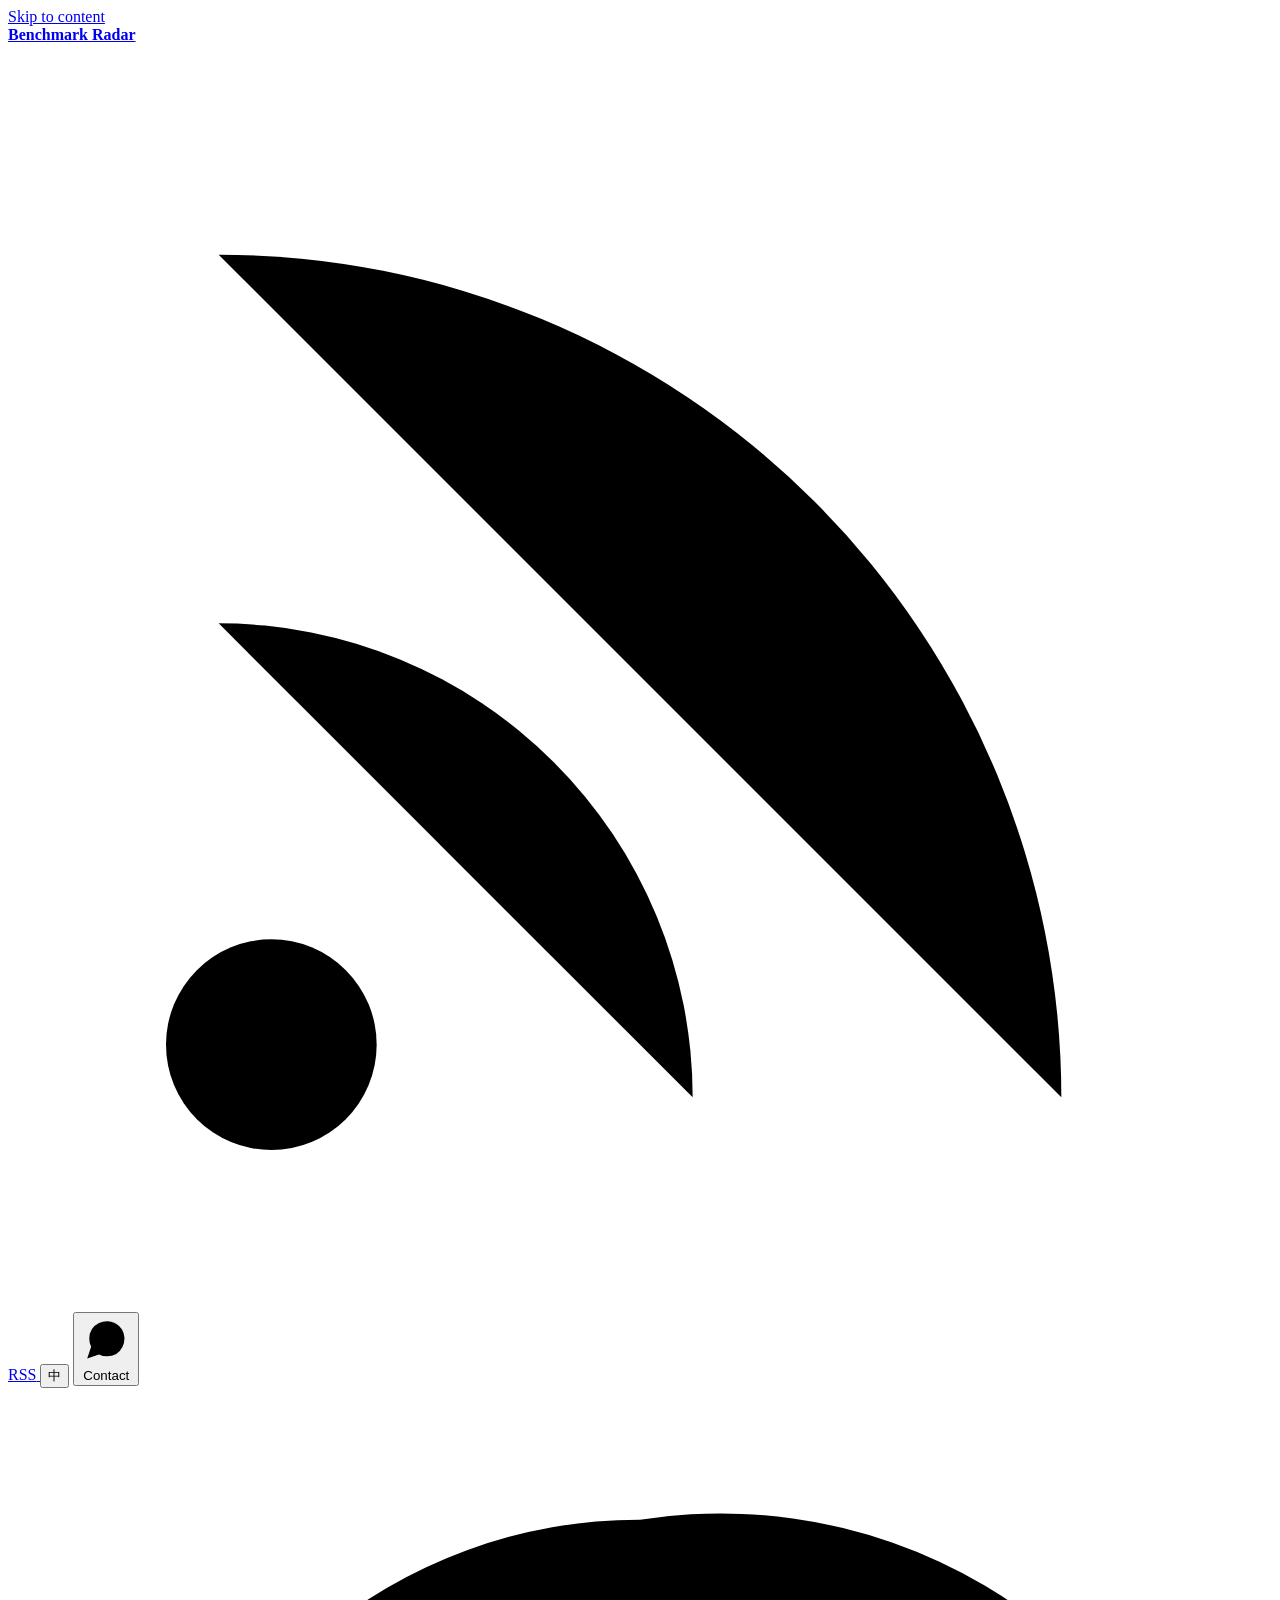
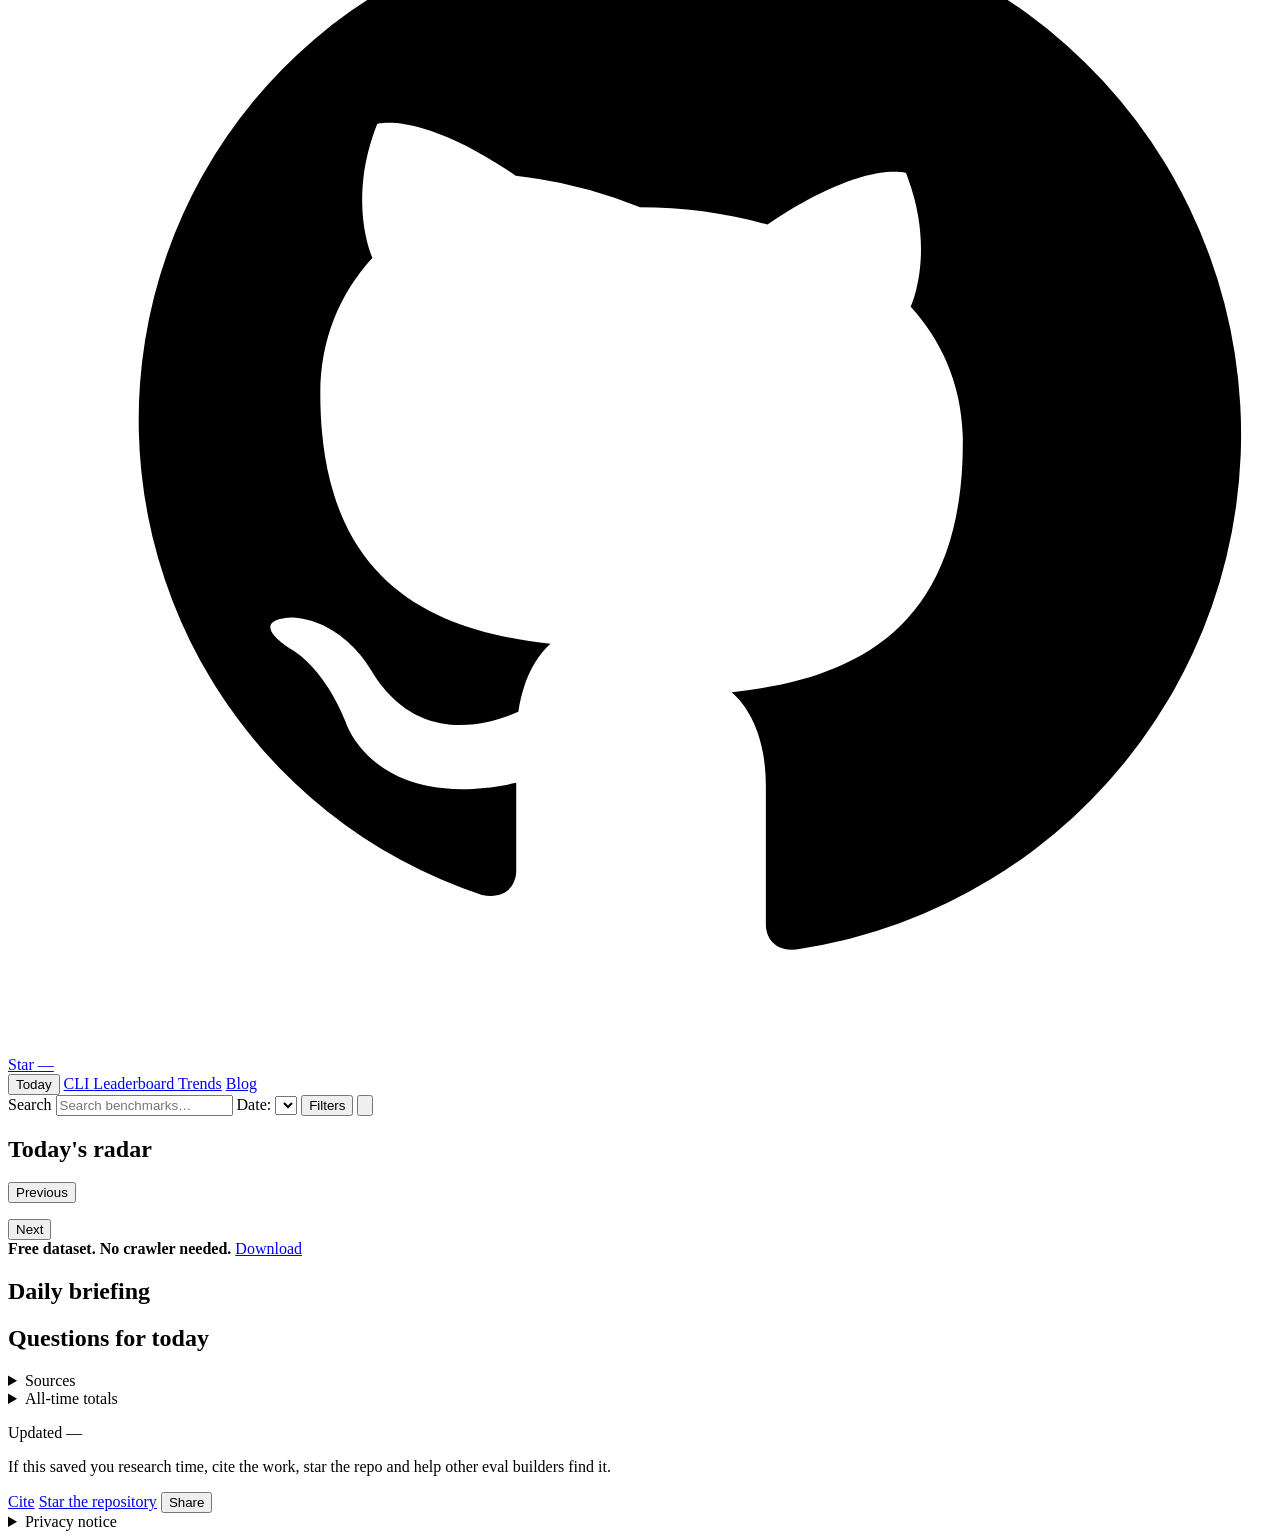
==== site/index.html @ bbf937d5 "Exclude unscored benchmarks from Frontier and score ranking" ====
<!doctype html>
<html lang="en">
  <head>
    <meta charset="utf-8">
    <meta name="viewport" content="width=device-width, initial-scale=1">
    <meta name="robots" content="index,follow,max-image-preview:large">

    <!-- Issue #236. Everything between these two markers is the part that
         changes from one page to the next: the title, the summary, the social
         card text, and the canonical URL. Each view and public utility is a
         real page at its own path, so src/benchmark_radar/app_pages.py swaps
         this whole block when it writes the six route copies from this file,
         and raises if a marker is missing rather than shipping a page that
         claims to be the homepage. app.js restates the same strings when a
         reader changes route without a page load, so a shared link and a
         crawled page describe the same thing. Nothing outside the markers is
         page-specific. -->
    <!-- br:head-seo -->
    <meta
      name="description"
      content="Track new AI benchmarks, compare model-card adoption and reported scores, explore trends, and download an open, evidence-linked dataset updated daily."
    >
    <!-- No data-i18n here. applyViewSeo in app.js owns the title, so a
         translation key on this element fought it: switching language
         replaced the leaderboard's title with the homepage's. -->
    <title>Benchmark Radar: AI Benchmark Tracker &amp; Dataset</title>
    <meta
      property="og:title"
      content="Benchmark Radar: AI Benchmark Tracker &amp; Dataset"
    >
    <meta
      property="og:description"
      content="Track new AI benchmarks, compare model-card adoption and reported scores, explore trends, and download an open, evidence-linked dataset updated daily."
    >
    <meta property="og:url" content="https://benchmark-radar.org/">
    <meta name="twitter:title" content="Benchmark Radar: AI Benchmark Tracker &amp; Dataset">
    <meta
      name="twitter:description"
      content="Track new AI benchmarks, model-card adoption, reported scores, and trends in one open dataset updated daily."
    >
    <link rel="canonical" href="https://benchmark-radar.org/">
    <!-- /br:head-seo -->

    <!-- Without these, every share of this dashboard renders as a grey
         placeholder with a URL under it. The card is generated from the same
         score-frontier data as the saturation view (scripts/generate_og_image.py),
         so a share shows reported scores over time rather than a leaderboard. -->
    <meta property="og:type" content="website">
    <meta property="og:site_name" content="Benchmark Radar">
    <meta property="og:locale" content="en_US">
    <!-- Absolute, because Open Graph consumers do not resolve relative URLs. -->
    <meta property="og:image" content="https://benchmark-radar.org/assets/og-card.png">
    <meta property="og:image:width" content="1200">
    <meta property="og:image:height" content="630">
    <meta
      property="og:image:alt"
      content="Benchmark Radar: see where reported AI benchmark scores start to plateau, with cited score frontiers across GPQA Diamond, HLE, Terminal-Bench, and SWE-bench Verified."
    >
    <meta name="twitter:card" content="summary_large_image">
    <!-- Mirrors og:image for consumers that read the Twitter namespace only
         and do not fall back to the Open Graph tags. -->
    <meta name="twitter:image" content="https://benchmark-radar.org/assets/og-card.png">

    <!-- Structured data for the three things this project actually is: a
         named publisher, a searchable site, and a dataset. Each block is one
         object with one @type rather than an @graph array, because that is the
         shape the structured-data validators and tests/test_site_seo.py both
         read. The @id values are what let the three cross-reference each
         other instead of describing three unrelated entities.

         The SearchAction target is the real search endpoint (the leaderboard's
         lq filter), not a pretend one, so a search result lands on a page that
         answers it. -->
    <script type="application/ld+json">
      {
        "@context": "https://schema.org",
        "@type": "Organization",
        "@id": "https://benchmark-radar.org/#organization",
        "name": "Benchmark Radar",
        "url": "https://benchmark-radar.org/",
        "description": "Benchmark Radar tracks new AI benchmarks and evaluations daily and publishes the collection as an open, evidence-linked dataset.",
        "logo": {
          "@type": "ImageObject",
          "url": "https://benchmark-radar.org/icon.svg",
          "caption": "Benchmark Radar"
        },
        "image": "https://benchmark-radar.org/assets/og-card.png",
        "founder": {
          "@type": "Person",
          "name": "Koutian Wu",
          "url": "https://github.com/ktwu01"
        },
        "sameAs": [
          "https://github.com/ktwu01/benchmark-radar",
          "https://x.com/ktwu01",
          "https://www.linkedin.com/in/ktwu01",
          "https://scholar.google.com/citations?user=s9w1k-cAAAAJ&hl=en"
        ]
      }
    </script>
    <script type="application/ld+json">
      {
        "@context": "https://schema.org",
        "@type": "WebSite",
        "@id": "https://benchmark-radar.org/#website",
        "name": "Benchmark Radar",
        "alternateName": "Benchmark Radar: AI Benchmark Tracker &amp; Dataset",
        "url": "https://benchmark-radar.org/",
        "description": "An evidence-linked tracker and open dataset for new AI benchmarks, model-card adoption, reported scores, and evaluation trends.",
        "inLanguage": ["en", "zh-Hans"],
        "publisher": { "@id": "https://benchmark-radar.org/#organization" },
        "sameAs": "https://github.com/ktwu01/benchmark-radar",
        "potentialAction": {
          "@type": "SearchAction",
          "target": {
            "@type": "EntryPoint",
            "urlTemplate": "https://benchmark-radar.org/leaderboard/?lq={search_term_string}"
          },
          "query-input": "required name=search_term_string"
        }
      }
    </script>
    <script type="application/ld+json">
      {
        "@context": "https://schema.org",
        "@type": "Dataset",
        "name": "Benchmark Radar: AI Benchmark Dataset",
        "description": "A daily-updated machine-readable corpus of AI benchmark, evaluation, and dataset signals collected from arXiv, GitHub, Hugging Face, OpenAlex, OpenReview, Semantic Scholar, Hacker News, and first-party lab feeds.",
        "url": "https://benchmark-radar.org/data/radar.json",
        "keywords": [
          "AI benchmarks",
          "LLM evaluation",
          "model evaluation",
          "benchmark dataset",
          "model cards"
        ],
        "license": "https://opensource.org/licenses/MIT",
        "isAccessibleForFree": true,
        "creator": {
          "@type": "Person",
          "name": "Koutian Wu",
          "url": "https://github.com/ktwu01"
        },
        "publisher": { "@id": "https://benchmark-radar.org/#organization" },
        "isPartOf": { "@id": "https://benchmark-radar.org/#website" },
        "includedInDataCatalog": {
          "@type": "DataCatalog",
          "name": "Benchmark Radar",
          "url": "https://benchmark-radar.org/benchmarks/"
        },
        "measurementTechnique": "Daily automated collection from public APIs and feeds, with every record linked to the document it was read from.",
        "temporalCoverage": "2026-07-23/..",
        "sameAs": "https://github.com/ktwu01/benchmark-radar",
        "distribution": [
          {
            "@type": "DataDownload",
            "name": "Complete daily corpus",
            "encodingFormat": "application/json",
            "contentUrl": "https://benchmark-radar.org/data/radar.json"
          },
          {
            "@type": "DataDownload",
            "name": "Benchmark index",
            "encodingFormat": "application/json",
            "contentUrl": "https://benchmark-radar.org/data/benchmark-index.json"
          },
          {
            "@type": "DataDownload",
            "name": "Model Card Adoption Rank",
            "encodingFormat": "application/json",
            "contentUrl": "https://benchmark-radar.org/data/leaderboard.json"
          },
          {
            "@type": "DataDownload",
            "name": "Model Card Adoption Rank (CSV)",
            "encodingFormat": "text/csv",
            "contentUrl": "https://benchmark-radar.org/data/leaderboard.csv"
          }
        ]
      }
    </script>

    <!-- Each generated page adds its own WebPage and BreadcrumbList here, so a
         search result can show where the page sits in the site. The homepage
         leaves it empty: the Organization, WebSite and Dataset blocks above
         already describe it. -->
    <!-- br:page-jsonld -->

    <!-- Machine-readable citation hints: Highwire tags are the convention
         academic indexers and reference managers look for; cite-as points at
         the canonical thing to cite (the repo, which carries CITATION.cff
         and the BibTeX entry in both READMEs). -->
    <meta name="citation_title" content="Benchmark Radar">
    <meta name="citation_author" content="Wu, Koutian">
    <meta name="citation_author" content="Zhou, Junjie">
    <meta name="citation_publication_date" content="2026">
    <meta name="citation_dataset_url" content="https://benchmark-radar.org/data/radar.json">
    <link rel="cite-as" href="https://github.com/ktwu01/benchmark-radar">

    <!-- Root-absolute, not relative. This document is also served at six
         nested route paths, where "assets/app.js" would otherwise resolve
         beneath that route and 404. -->
    <link rel="icon" href="/icon.svg" type="image/svg+xml">
    <link rel="alternate" type="application/rss+xml" title="Benchmark Radar RSS" href="/feed.xml">
    <link rel="stylesheet" href="/assets/styles.css">
    <script src="/assets/clarity.js" defer></script>
    <script src="/assets/app.js" type="module"></script>
  </head>
  <body>
    <a class="skip-link" href="#main-content" data-i18n="Skip to content">Skip to content</a>

    <header class="masthead">
      <a class="brand" href="/" aria-label="Benchmark Radar home">
        <span class="brand-mark" aria-hidden="true">
          <span></span>
        </span>
        <strong>Benchmark Radar</strong>
      </a>
      <div class="masthead-end" aria-label="Site utilities" data-i18n-aria="Site utilities">
        <a
          class="repo-badge feed-badge"
          href="https://benchmark-radar.org/feed.xml"
          title="Subscribe to Benchmark Radar via RSS"
          aria-label="Subscribe to Benchmark Radar via RSS"
          data-i18n-title="Subscribe to Benchmark Radar via RSS"
        >
          <svg viewBox="0 0 24 24" aria-hidden="true">
            <circle cx="5" cy="19" r="2"></circle>
            <path d="M4 11a9 9 0 0 1 9 9"></path>
            <path d="M4 4a16 16 0 0 1 16 16"></path>
          </svg>
          <span class="repo-badge-label">RSS</span>
        </a>
        <!--
          The language toggle switches the interface between English and Chinese
          in place. It replaces the earlier badge that only linked to the
          translated README: a reader who wants Chinese wants the dashboard, not
          a tour of the repository tree.
        -->
        <button
          type="button"
          class="repo-badge"
          id="lang-toggle"
          aria-pressed="false"
          title="Switch to Chinese (中文)"
          data-i18n-title="Switch to Chinese (中文)"
        >
          <span class="repo-badge-glyph" id="lang-toggle-label">中</span>
        </button>
        <!--
          The contact button (issue #213) opens one sheet that keeps email,
          WeChat, and Discord in a single place, reachable without navigating
          away from the current view. Dataset access (issue #311) travels with
          it: the header carries no export button any more, and the contact
          sheet plus the footer note say how to get the data.
        -->
        <button
          type="button"
          class="repo-badge"
          id="badge-contact"
          aria-haspopup="dialog"
          title="Get in touch · Email, WeChat, Discord"
          data-i18n-title="Get in touch · Email, WeChat, Discord"
        >
          <svg class="outline-icon" viewBox="0 0 24 24" aria-hidden="true">
            <path
              d="M21 11.5a8.38 8.38 0 0 1-.9 3.8 8.5 8.5 0 0 1-7.6 4.7 8.38 8.38 0 0 1-3.8-.9L3 21l1.9-5.7a8.38 8.38 0 0 1-.9-3.8 8.5 8.5 0 0 1 4.7-7.6 8.38 8.38 0 0 1 3.8-.9h.5a8.48 8.48 0 0 1 8 8v.5z"
            ></path>
          </svg>
          <span class="repo-badge-label" data-i18n="Contact">Contact</span>
        </button>
        <!-- GitHub has one job here: open the repository and show its star count. -->
        <a
          class="repo-badge"
          id="badge-stars"
          href="https://github.com/ktwu01/benchmark-radar"
          target="_blank"
          rel="noopener noreferrer"
          title="Open the repository and star it"
          data-i18n-title="Open the repository and star it"
        >
          <svg class="brand-icon github-icon" viewBox="0 0 24 24" aria-hidden="true">
            <path
              d="M12 2.5a9.5 9.5 0 0 0-3 18.52c.48.09.65-.21.65-.46v-1.67c-2.67.58-3.23-1.13-3.23-1.13-.44-1.12-1.07-1.42-1.07-1.42-.87-.6.07-.59.07-.59.96.07 1.47.99 1.47.99.86 1.47 2.25 1.05 2.8.8.09-.62.34-1.05.61-1.29-2.13-.24-4.37-1.07-4.37-4.75 0-1.05.38-1.91.99-2.58-.1-.24-.43-1.22.09-2.54 0 0 .81-.26 2.63.98A9.16 9.16 0 0 1 12 7.96c.82 0 1.65.11 2.42.33 1.82-1.24 2.63-.98 2.63-.98.52 1.32.19 2.3.09 2.54.61.67.99 1.53.99 2.58 0 3.69-2.25 4.5-4.39 4.74.35.3.65.88.65 1.78v2.63c0 .25.17.55.66.46A9.5 9.5 0 0 0 12 2.5Z"
            ></path>
          </svg>
          <span class="repo-badge-label" data-i18n="Star">Star</span>
          <span class="repo-badge-count" data-count>—</span>
        </a>
      </div>
    </header>

    <p class="stale-banner" id="stale-banner" hidden></p>

    <nav class="view-nav" aria-label="Dashboard views" data-i18n-aria="Dashboard views">
      <button type="button" class="nav-active" data-view="today" aria-controls="today-view" aria-current="page" data-i18n="Today">Today</button>
      <a
        href="/cli/"
        id="cli-nav"
        aria-haspopup="dialog"
        aria-controls="cli-dialog"
        aria-expanded="false"
        data-i18n="CLI"
      >
        CLI
      </a>
      <!-- Real links, not tab buttons. Each one is this same dashboard served
         at its own path with that view already open and its rows already in the
         HTML, so a crawler and a reader with a slow connection both get content
         from the first response. app.js intercepts the click and keeps the
         navigation client-side for anyone whose script has loaded. -->
      <a href="/leaderboard/" data-view="leaderboard" aria-controls="leaderboard-view" data-i18n="Leaderboard">
        Leaderboard
      </a>
      <a href="/trends/" data-view="trends" aria-controls="trends-view" data-i18n="Trends">Trends</a>
      <!-- The blog is a set of documents, not a dashboard view, so this link
           carries no data-view: app.js only intercepts clicks on elements that
           have one, and a brief has to arrive as a full page load. -->
      <a href="/blog/" data-i18n="Blog">Blog</a>
    </nav>

    <main id="main-content" tabindex="-1">
      <section class="view" id="today-view" aria-label="Today">
        <!-- The toolbar stays one compact row so the results below stay
             above the fold: search, the scan date, a trigger that opens the
             secondary filters, and a refresh control. The badge on the
             trigger counts how many secondary filters are active. -->
        <form class="filter-panel today-filters" id="filters">
          <label class="search-field">
            <span class="visually-hidden" data-i18n="Search">Search</span>
            <input
              id="search-filter"
              name="q"
              type="search"
              placeholder="Search benchmarks…"
              data-i18n-placeholder="Search benchmarks…"
            >
          </label>
          <label class="date-field">
            <span data-i18n="Date:">Date:</span>
            <select id="today-date" name="date"></select>
          </label>
          <button
            type="button"
            class="filters-toggle"
            id="filters-toggle"
            aria-expanded="false"
            aria-controls="filters-drawer"
          >
            <span data-i18n="Filters">Filters</span>
            <span id="filters-count"></span>
          </button>
          <button
            type="button"
            class="refresh-button"
            id="refresh-button"
            title="Refresh data"
            aria-label="Refresh data"
            data-i18n-title="Refresh data"
          >
            <svg viewBox="0 0 24 24" aria-hidden="true">
              <path d="M21 12a9 9 0 1 1-2.64-6.36"></path>
              <path d="M21 3v6h-6"></path>
            </svg>
          </button>
          <!-- Kind, category, source, organization, and event filter the
               same list but are needed less often, so they live in a
               popover instead of taking a row of the first viewport. -->
          <div
            class="filters-drawer"
            id="filters-drawer"
            hidden
            aria-label="More filters"
            data-i18n-aria="More filters"
          >
            <label>
              <span data-i18n="Kind">Kind</span>
              <select id="kind-filter" name="kind"></select>
            </label>
            <label>
              <span data-i18n="Category">Category</span>
              <select id="category-filter" name="category"></select>
            </label>
            <label>
              <span data-i18n="Source">Source</span>
              <select id="source-filter" name="source"></select>
            </label>
            <label>
              <span data-i18n="Organization">Organization</span>
              <select id="organization-filter" name="organization"></select>
            </label>
            <label>
              <span data-i18n="Event">Event</span>
              <select id="event-filter" name="event"></select>
            </label>
            <button class="clear-button" id="clear-filters" type="button" data-i18n="Clear filters">Clear filters</button>
          </div>
        </form>

        <div class="content-grid">
          <div>
            <div class="section-title">
              <h1 id="today-heading" class="today-heading" data-i18n="Today's radar">Today's radar</h1>
              <div class="results-meta" aria-live="polite">
                <span id="today-breakdown"></span>
                <span id="today-sort"></span>
              </div>
            </div>
            <p id="today-range" class="section-note" hidden></p>
            <p id="today-load-error" class="empty-state" role="status" hidden></p>
            <!-- Search is archive-wide by default even though browsing opens
                 on the newest scan. This first result row makes that scope
                 explicit and gives large result sets a practical export path. -->
            <aside class="search-scope-banner" id="search-scope-banner" aria-live="polite" hidden></aside>
            <section class="today-benchmarks" id="today-benchmarks" hidden aria-labelledby="today-benchmarks-heading">
              <h3 class="today-benchmarks-heading" id="today-benchmarks-heading" data-i18n="Benchmarks with this name">Benchmarks with this name</h3>
              <p class="today-benchmarks-note" id="today-benchmarks-note"></p>
              <div id="today-benchmarks-results"></div>
            </section>
            <div class="signal-list" id="today-list"></div>
            <nav class="today-pagination" aria-label="Result pages">
              <button type="button" id="today-page-prev" data-i18n="Previous">Previous</button>
              <p id="today-page-status" role="status"></p>
              <button type="button" id="today-page-next" data-i18n="Next">Next</button>
            </nav>
            <div class="footer-dataset">
              <strong data-i18n="Free dataset. No crawler needed.">Free dataset. No crawler needed.</strong>
              <span class="footer-dataset-actions">
                <a href="/data/radar.json" data-i18n="Download">Download</a>
              </span>
            </div>
          </div>
          <div>
            <!-- The day's narrative and Q&A describe the whole scan date
                 rather than the filtered subset, so they sit in the sidebar
                 above the health and corpus cards (issue #248). The briefing
                 says what changed, the Q&A answers what a reader would ask
                 about it. -->
            <section class="daily-briefing" id="daily-briefing" aria-labelledby="daily-briefing-heading">
              <h2 class="daily-briefing-title" id="daily-briefing-heading" data-i18n="Daily briefing">Daily briefing</h2>
              <div id="daily-briefing-body"></div>
            </section>
            <section
              class="daily-questions"
              id="daily-questions"
              aria-labelledby="daily-questions-heading"
            >
              <h2 class="daily-questions-title" id="daily-questions-heading" data-i18n="Questions for today">Questions for today</h2>
              <div id="daily-questions-body"></div>
            </section>
            <aside class="health-panel" id="source-health-panel" aria-labelledby="health-heading">
              <details id="health-panel-details">
                <summary>
                  <span class="health-panel-title" id="health-heading" data-i18n="Source">Sources</span>
                  <span class="health-panel-status" id="health-status"></span>
                </summary>
                <ul id="health-list"></ul>
              </details>
            </aside>
            <aside class="health-panel corpus-totals-panel" aria-labelledby="corpus-totals-heading">
              <details id="corpus-totals-details">
                <summary>
                  <span class="health-panel-title" id="corpus-totals-heading" data-i18n="All-time totals">All-time totals</span>
                  <span class="health-panel-status" id="corpus-totals-status"></span>
                </summary>
                <ul id="corpus-totals-list"></ul>
              </details>
            </aside>
          </div>
        </div>
      </section>

      <section class="view" id="leaderboard-view" aria-labelledby="leaderboard-heading" hidden>
        <div class="score-browse-header">
          <h1 id="leaderboard-heading" data-i18n="Reported benchmark scores">Reported benchmark scores</h1>
          <label class="score-filter" for="leaderboard-score-filter">
            <span data-i18n="Show benchmarks with highest reported score below:">Show benchmarks with highest reported score below:</span>
            <input id="leaderboard-score-filter" name="lscore" type="range" min="10" max="100" step="10" value="70" list="score-filter-steps" aria-controls="benchmark-skyline-chart score-ranking-list">
            <output id="leaderboard-score-value" for="leaderboard-score-filter">70</output>
          </label>
          <datalist id="score-filter-steps">
            <option value="10"></option><option value="20"></option><option value="30"></option>
            <option value="40"></option><option value="50"></option><option value="60"></option>
            <option value="70"></option><option value="80"></option><option value="90"></option>
            <option value="100" label="All"></option>
          </datalist>
        </div>

        <section class="benchmark-skyline" id="benchmark-skyline" aria-labelledby="benchmark-skyline-heading">
          <div class="skyline-heading">
            <div>
              <h2 id="benchmark-skyline-heading" data-i18n="Benchmark Frontier">Benchmark Frontier</h2>
              <p class="skyline-subtitle" data-i18n="Where difficult benchmarks earn adoption">Where difficult benchmarks earn adoption</p>
            </div>
            <p class="skyline-count" id="benchmark-skyline-count" role="status"></p>
          </div>
          <p class="skyline-note" id="benchmark-skyline-note"></p>
          <div class="frontier-chart skyline-chart" id="benchmark-skyline-chart" tabindex="0" role="region" aria-label="Benchmark Frontier chart" data-i18n-aria="Benchmark Frontier chart"></div>
          <details class="skyline-method">
            <summary data-i18n="How to read the frontier">How to read the frontier</summary>
            <p data-i18n="skyline.reading">The figure and ranking show benchmarks with numeric reported scores, including zero. Each benchmark that passes the date, score and search filters has its own visible mark. Stems show unique model-card adoption. Hollow points flag unknown adoption or an unverified scale. Overlapping caps are spaced apart; hover or focus traces their exact coordinates and shows the name and evidence. Arrow keys move through benchmarks.</p>
            <p data-i18n="skyline.pareto">The Pareto side view projects the same scores and unique model-card counts onto the left wall, leaving out time. The gold staircase traces the frontier; scores and counts are never multiplied. Within the dated 2024+ cohort, a benchmark is Pareto when no other eligible benchmark has an equal or lower score and equal or greater adoption, with at least one strict advantage. Dates select the cohort; only score and adoption determine dominance. The score slice cannot promote a dominated benchmark onto the frontier.</p>
            <p data-i18n="skyline.scope">Adoption counts distinct documents. Only declared percentage metrics with recorded adoption enter the Pareto calculation and side-wall projection; lower-is-better percentages become 100 minus the original value. Other reported scores retain the browser's display units and are not comparable. Their original values are in the tooltip. Height uses log1p(count); labels and Pareto use raw counts. Unknown adoption is not zero. A shared scale does not make test protocols equivalent or prove a benchmark is solved.</p>
            <p data-i18n="skyline.regions">The timeline starts on January 1, 2024, inclusive. Dates use the benchmark's release first, then its earliest numeric LLM score report. When a source dates score entries by model release, the earliest entry supplies a clearly labelled model-release proxy; this is not a verified score-publication date. Crawl timestamps and adoption-only mentions never supply dates. Known dates before 2024 are excluded. Records with no date remain individually visible in a labelled area. Hard frontier, Emerging and Saturated are reading guides.</p>
          </details>
        </section>

        <section class="score-ranking leaderboard-top" aria-label="Ranked by data points" data-i18n-aria="Ranked by data points">
          <div class="leaderboard-top-columns" aria-hidden="true">
            <span class="leaderboard-top-columns-rank" data-i18n="Rank">Rank</span>
            <span class="leaderboard-top-columns-name" data-i18n="Benchmark">Benchmark</span>
            <span class="leaderboard-top-columns-count" data-i18n="Data points">Data points</span>
          </div>
          <ol class="leaderboard-top-list" id="score-ranking-list"></ol>
          <p id="score-ranking-empty" class="empty-state" data-i18n="No scored benchmarks match these filters." hidden>No scored benchmarks match these filters.</p>
          <button id="score-ranking-more" class="leaderboard-top-more" type="button" data-i18n="Show more" hidden>Show more</button>
        </section>

        <div class="benchmark-workbench">
          <!-- A tool region, not a content section. The examples used to be a
               titled block with two subheadings and eight cards, which outranked
               the search box it was meant to support; they are now one line of
               chips for a reader who has nothing in mind to type. -->
          <aside class="benchmark-navigator" aria-labelledby="benchmark-search-heading">
            <div class="benchmark-search">
              <h2 class="benchmark-search-label" id="benchmark-search-heading">
                <label for="benchmark-search-input"
                       data-i18n="Browse all benchmarks">Browse all benchmarks</label>
              </h2>
              <input id="benchmark-search-input" type="search" autocomplete="off"
                     class="benchmark-search-input"
                     data-i18n-placeholder="Search benchmarks, tasks, domains…"
                     placeholder="Search benchmarks, tasks, domains…" />
              <p id="benchmark-search-status" class="benchmark-search-status"></p>
              <div id="benchmark-search-results"></div>
              <button id="benchmark-search-more" class="clear-button" type="button" data-i18n="Show more" hidden>Show more</button>
              <div class="benchmark-example-heading" hidden>
                <p class="benchmark-example-lead" data-i18n="Jump to a benchmark">Jump to a benchmark</p>
                <span id="benchmark-example-info"></span>
              </div>
              <div id="benchmark-shortlist" class="benchmark-shortlist" hidden></div>
            </div>
          </aside>

          <section class="frontier-panel" id="adoption-frontier" aria-labelledby="frontier-heading">
            <div class="frontier-heading-row">
              <div>
                <p class="eyebrow" id="frontier-eyebrow" data-i18n="Scores over time">Scores over time</p>
                <!-- The title owns its own (i): the provenance note used to sit on a
                     second heading inside the scores block, which repeated the source
                     name already shown in the badge and pushed the chart down the
                     page (issue #298). -->
                <div class="frontier-title-row">
                  <h2 id="frontier-heading" data-i18n="Benchmark reported scores over time">Benchmark reported scores over time</h2>
                  <span id="frontier-heading-info"></span>
                  <details class="frontier-explainer-sub" id="frontier-explainer-sub">
                    <summary data-i18n="How to read this chart">How to read this chart</summary>
                    <p class="section-note" data-i18n="frontier.explainer.sub">
                      Every value that could be read verbatim from a cited document, placed at the date
                      that document was published rather than at any evaluation date. The line directly
                      links actual observations that set a new reported record among the values shown; it
                      neither holds a score between reports nor extends past the final record. Test versions
                      and run conditions can differ, so this is a reported-record path, not a like-for-like
                      trend. When no newer number could be read, the gap is marked rather than drawn through.
                      Whether a benchmark has saturated stays a reading you make, not a score this panel prints.
                    </p>
                  </details>
                </div>
                <p class="frontier-subline" id="frontier-subline" hidden></p>
              </div>
              <div class="frontier-controls">
                <span class="frontier-stage" id="frontier-stage"></span>
                <label class="frontier-picker">
                  All tracked benchmarks
                  <select id="frontier-benchmark" name="lfrontier"></select>
                </label>
              </div>
            </div>
            <p id="frontier-filter-note" class="section-note" role="status" hidden></p>
            <p id="frontier-highest-score" class="section-note" hidden></p>
            <div class="frontier-external" id="frontier-external" hidden></div>
            <div class="frontier-chart" id="frontier-chart"></div>
            <!-- Legend below the figure it explains: above it, it pushed the
                 chart down to explain marks the reader had not seen yet. -->
            <div class="frontier-legend" id="frontier-legend" aria-label="Chart legend"></div>
            <div class="frontier-org-key" id="frontier-org-key" aria-label="Reporting organization color key"></div>
            <div class="score-readout" id="frontier-score-readout"></div>
            <div class="frontier-evidence" id="frontier-evidence">
              <aside class="frontier-context" aria-labelledby="frontier-task-heading">
                <div id="frontier-task-preview"></div>
                <details class="pareto-readiness">
                  <summary data-i18n="pareto.readiness.summary">What would it take to chart best score against lowest cost?</summary>
                  <p data-i18n="pareto.readiness.note1">
                    Two scores can only be compared when each one records which version of
                    the test it used, which slice of it, whether a high number is good or bad,
                    which model, what software ran it, how much thinking time it was given,
                    what it cost, how long it took, when it was published, and where the number
                    came from. The test and the way it was run have to match; the model, cost,
                    time and date are free to differ, because those are what the chart compares.
                    This site records that a model card mentioned a benchmark. It does not yet
                    record those measurements.
                  </p>
                  <p data-i18n="pareto.readiness.note2">
                    Once they exist, this chart could plot cost or speed against score, and draw
                    a line through only the results that nothing else beats on both at once. A
                    date slider would then show how that line moved over time.
                  </p>
                </details>
              </aside>
            </div>
          </section>
        </div>

        <section class="leaderboard-top" aria-labelledby="leaderboard-adoption-heading">
          <div class="leaderboard-top-heading">
            <h2 id="leaderboard-adoption-heading" data-i18n="Most reported benchmarks in model cards">Most reported benchmarks in model cards</h2>
            <span id="leaderboard-top-info"></span>
            <!-- Written but not shown: the visible copy is in the (i). A screen
                 reader announces it with the heading. -->
            <p class="leaderboard-deck visually-hidden" id="leaderboard-measures"></p>
          </div>
          <div class="leaderboard-top-columns" aria-hidden="true">
            <span class="leaderboard-top-columns-rank" data-i18n="Rank">Rank</span>
            <span class="leaderboard-top-columns-name" data-i18n="Benchmark">Benchmark</span>
            <span class="leaderboard-top-columns-count" data-i18n="leaderboard.column.model_cards">Model cards</span>
          </div>
          <ol class="leaderboard-top-list" id="leaderboard-top-list"></ol>
          <button
            class="leaderboard-top-more"
            id="leaderboard-top-more"
            type="button"
            aria-label="Show more ranked benchmarks"
            hidden
          >Show more ranked benchmarks</button>
        </section>


        <div class="evidence-strip" id="leaderboard-insights" aria-label="Registry overview" data-i18n-aria="Registry overview"></div>

        <details class="findings-panel" id="benchmark-findings" aria-labelledby="findings-heading" hidden>
          <summary class="section-title findings-summary">
            <span>
              <span class="eyebrow" data-i18n="What the two layers say">What the two layers say</span>
              <strong id="findings-heading" data-i18n="Stated findings">Stated findings</strong>
            </span>
            <span id="findings-count" aria-live="polite"></span>
          </summary>
          <p class="section-note" id="findings-measures"></p>
          <div class="findings-list" id="findings-list"></div>
          <p class="section-note findings-limits" id="findings-limits"></p>
        </details>

        <!-- Adoption counts are a separate, cumulative evidence view. -->
        <details class="trend-panel adoption-table" id="adoption-table">
          <summary class="section-title adoption-table-summary">
            <span>
              <strong id="leaderboard-table-heading">Benchmarks by model card adoption</strong>
            </span>
            <span id="leaderboard-count" aria-live="polite"></span>
          </summary>
          <form class="filter-panel leaderboard-filters" id="leaderboard-filters">
            <label class="search-field">
              Search
              <input
                id="leaderboard-search"
                name="lq"
                type="search"
                placeholder="Benchmark name or alias"
              >
            </label>
            <label>
              Domain
              <select id="leaderboard-domain" name="ldomain"></select>
            </label>
            <label>
              Organization
              <select id="leaderboard-organization" name="lorg"></select>
            </label>
            <label>
              Benchmark released
              <select id="leaderboard-era" name="lera"></select>
            </label>
            <button class="clear-button" id="leaderboard-clear" type="button">
              Clear filters
            </button>
          </form>
          <p class="section-note" data-i18n="leaderboard.filters.note">
            Each model card counts once per benchmark. A card reporting AIME in four
            configurations counts the same as a card reporting it once, so a long appendix
            cannot outweigh a different vendor. Organizations breaks the tie: the same count
            from six vendors is a shared standard, from one vendor a house style.
          </p>
          <div class="leaderboard-list" id="leaderboard-list"></div>
          <div class="leaderboard-list-actions">
            <button
              class="secondary-link"
              id="leaderboard-show-all"
              type="button"
              aria-label="Show all tracked benchmarks"
              hidden
            >Show all tracked benchmarks</button>
          </div>
        </details>

        <details class="ledger" aria-labelledby="leaderboard-cards-heading">
          <summary class="ledger-summary">
            <span>
              <span class="eyebrow" data-i18n="Audit the counts">Audit the counts</span>
              <strong id="leaderboard-cards-heading" data-i18n="Model cards in the registry">Model cards in the registry</strong>
            </span>
            <span id="leaderboard-cards-count"></span>
          </summary>
          <div class="ledger-body">
            <p class="section-note" data-i18n="leaderboard.ledger.note">
              The curated source list this ranking is computed from. Expand any card to see
              every benchmark it reports, grouped the way the source document groups them, so
              our data can be checked line by line against the original.
            </p>
            <div class="leaderboard-list" id="leaderboard-cards"></div>
          </div>
        </details>
      </section>

      <section class="view" id="map-view" aria-labelledby="map-heading" hidden>
        <header class="view-heading">
          <div>
            <p class="eyebrow" data-i18n="Big picture">Big picture</p>
            <h1 id="map-heading" data-i18n="What we found">What we found</h1>
          </div>
          <p class="heading-note" data-i18n="map.heading.note">
            See what shows up most often and where it came from. Open the connections view
            when you want to look at a specific item.
          </p>
        </header>
        <div class="map-insights" id="map-insights" aria-label="Overview"></div>
        <details class="relationship-explorer" id="relationship-explorer">
          <summary>
            <span>
              <span class="eyebrow" data-i18n="Want more detail?">Want more detail?</span>
              <strong data-i18n="See how everything connects">See how everything connects</strong>
            </span>
            <span class="map-summary" id="map-summary"></span>
          </summary>
          <p class="relationship-explorer-note" data-i18n="map.explorer.note">
            There are a lot of dots here. Pick one to see what it connects to, or open the
            matching results.
          </p>
          <div class="map-layout">
            <div
              class="map-canvas"
              id="map-canvas"
              role="region"
              aria-label="Explore how items connect"
              tabindex="0"
            ></div>
            <aside class="map-detail" id="map-detail" aria-live="polite">
              <p class="eyebrow" data-i18n="Pick a dot">Pick a dot</p>
              <h2 data-i18n="See what it connects to">See what it connects to</h2>
              <p data-i18n="map.detail.note">
                Choose a topic, source, or organization to show only its results on Today.
                Choose an item to find every time it appeared.
              </p>
            </aside>
          </div>
        </details>
      </section>

      <section class="view" id="trends-view" aria-labelledby="trends-heading" hidden>
        <header class="view-heading">
          <div>
            <p class="eyebrow" data-i18n="Recent activity">Recent activity</p>
            <h1 id="trends-heading" data-i18n="Signals over time">Signals over time</h1>
          </div>
          <p class="heading-note" data-i18n="trends.heading.note">Counts describe discovery volume, not scientific quality.</p>
        </header>

        <div class="domain-panel">
          <div class="section-title">
            <h2 id="domain-heading" data-i18n="New by domain">New by domain</h2>
            <span id="domain-date"></span>
          </div>
          <div class="domain-grid" id="domain-grid" aria-labelledby="domain-heading"></div>
        </div>

        <div class="trend-panel">
          <div class="section-title">
            <h2 data-i18n="trends.daily.title">Daily evidence and attention volume</h2>
            <div class="legend" id="trend-legend" aria-label="Category legend"></div>
          </div>
          <p class="section-note" data-i18n="trends.daily.note">
            Category tags overlap. Each bar is an independent count, not a part of a stacked total.
          </p>
          <label class="trend-filter">
            <input type="checkbox" id="trend-released-only" />
            <span data-i18n="trends.releaseOnly">Releases only</span>
            <span class="heading-note" data-i18n="trends.releaseOnly.note">
              Excludes records re-announced as an update to something already surfaced.
            </span>
          </label>
          <p class="trend-message" id="trend-message" role="status"></p>
          <div class="trend-chart-frame">
            <!-- A group, not an img: role="img" would make the day buttons
                 presentational and hide their tooltip description. -->
            <div class="trend-chart" id="trend-chart" role="group" aria-label="Daily category counts"></div>
            <div class="day-tooltip" id="day-tooltip" role="tooltip" aria-hidden="true" hidden></div>
          </div>
        </div>

        <details class="dev-checker" aria-labelledby="dev-checker-heading">
          <summary class="dev-checker-summary">
            <span id="dev-checker-heading" data-i18n="Dev checker">Dev checker</span>
            <span id="snapshot-count"></span>
          </summary>
          <div class="dev-checker-body">
            <p class="section-note" data-i18n="trends.ledger.note">
              Source mix counts ranked evidence after scoring. Fetch health counts raw records
              returned before scoring, so a source can be ok and still empty.
            </p>
            <!-- Sources that found nothing are the ones worth reading first: a
                 source that quietly returns nothing day after day is usually
                 broken rather than idle (issue #260). role="status" so a screen
                 reader hears it when the day's numbers are re-rendered. -->
            <p class="source-gap-note" id="source-gap-note" role="status" hidden></p>
            <div class="table-wrap">
              <table>
                <thead>
                  <tr>
                    <th data-i18n="Date">Date</th>
                    <th data-i18n="Coverage (UTC)">Coverage (UTC)</th>
                    <th data-i18n="Evidence">Evidence</th>
                    <th data-i18n="Source mix">Source mix</th>
                    <th data-i18n="Categories">Categories</th>
                    <th data-i18n="Events">Events</th>
                    <th data-i18n="Attention">Attention</th>
                    <th data-i18n="Fetch health">Fetch health</th>
                  </tr>
                </thead>
                <tbody id="trend-table"></tbody>
              </table>
            </div>
          </div>
        </details>
      </section>

      <section class="error-state" id="error-state" hidden>
        <p class="eyebrow" data-i18n="Dashboard unavailable">Dashboard unavailable</p>
        <h2 data-i18n="The validated data file could not be loaded.">The validated data file could not be loaded.</h2>
        <p data-i18n="error.note">Try refreshing, or inspect the latest daily Issue while the dashboard rebuilds.</p>
        <a href="https://github.com/ktwu01/benchmark-radar/issues?q=is%3Aissue+label%3Adaily-radar" data-i18n="Open daily Issues">Open daily Issues ↗</a>
      </section>
    </main>

    <dialog id="rubric-dialog" aria-labelledby="rubric-title">
      <button
        class="dialog-close"
        id="rubric-close"
        type="button"
        aria-label="Close scoring rubric"
      >×</button>
      <div id="rubric-content"></div>
    </dialog>

    <dialog id="cite-dialog" aria-labelledby="cite-title">
      <button
        class="dialog-close"
        id="cite-close"
        type="button"
        aria-label="Close citation formats"
      >×</button>
      <div id="cite-content"></div>
    </dialog>

    <dialog id="cli-dialog" aria-labelledby="cli-title">
      <button
        class="dialog-close"
        id="cli-close"
        type="button"
        aria-label="Close CLI setup"
      >×</button>
      <div id="cli-content"></div>
    </dialog>

    <dialog id="contact-dialog" aria-labelledby="contact-title">
      <button
        class="dialog-close"
        id="contact-close"
        type="button"
        aria-label="Close contact options"
      >×</button>
      <div id="contact-content"></div>
    </dialog>

    <footer>
      <p id="build-meta">Updated —</p>
      <aside class="adoption-cta" aria-label="Support Benchmark Radar">
        <p data-i18n="If this saved you research time, cite the work, star the repo and help other eval builders find it.">
          If this saved you research time, cite the work, star the repo and help other eval builders find it.
        </p>
        <span class="adoption-actions">
          <!-- A real path, so the citation panel is useful before JavaScript
               and can be indexed as its own page. -->
          <a
            class="primary-link"
            id="cite-open"
            href="/cite/"
            aria-haspopup="dialog"
            aria-controls="cite-dialog"
            aria-expanded="false"
            data-i18n="Cite"
          >Cite</a>
          <a
            class="primary-link"
            href="https://github.com/ktwu01/benchmark-radar"
            target="_blank"
            rel="noopener noreferrer"
            data-i18n="Star the repository"
          >Star the repository</a>
          <button type="button" class="secondary-link" id="share-radar" data-i18n="Share">
            Share
          </button>
        </span>
      </aside>
      <details class="privacy-note">
        <summary data-i18n="Privacy notice">Privacy notice</summary>
        <p>
          We use Microsoft Clarity cookies, session replays and heatmaps to understand how people use
          this site and improve its navigation and content. Sensitive content is masked by default.
          By using this site, you agree that Benchmark Radar and Microsoft can collect and use this
          data. See the
          <a href="https://privacy.microsoft.com/privacystatement">Microsoft Privacy Statement</a>.
        </p>
      </details>
    </footer>
  </body>
</html>
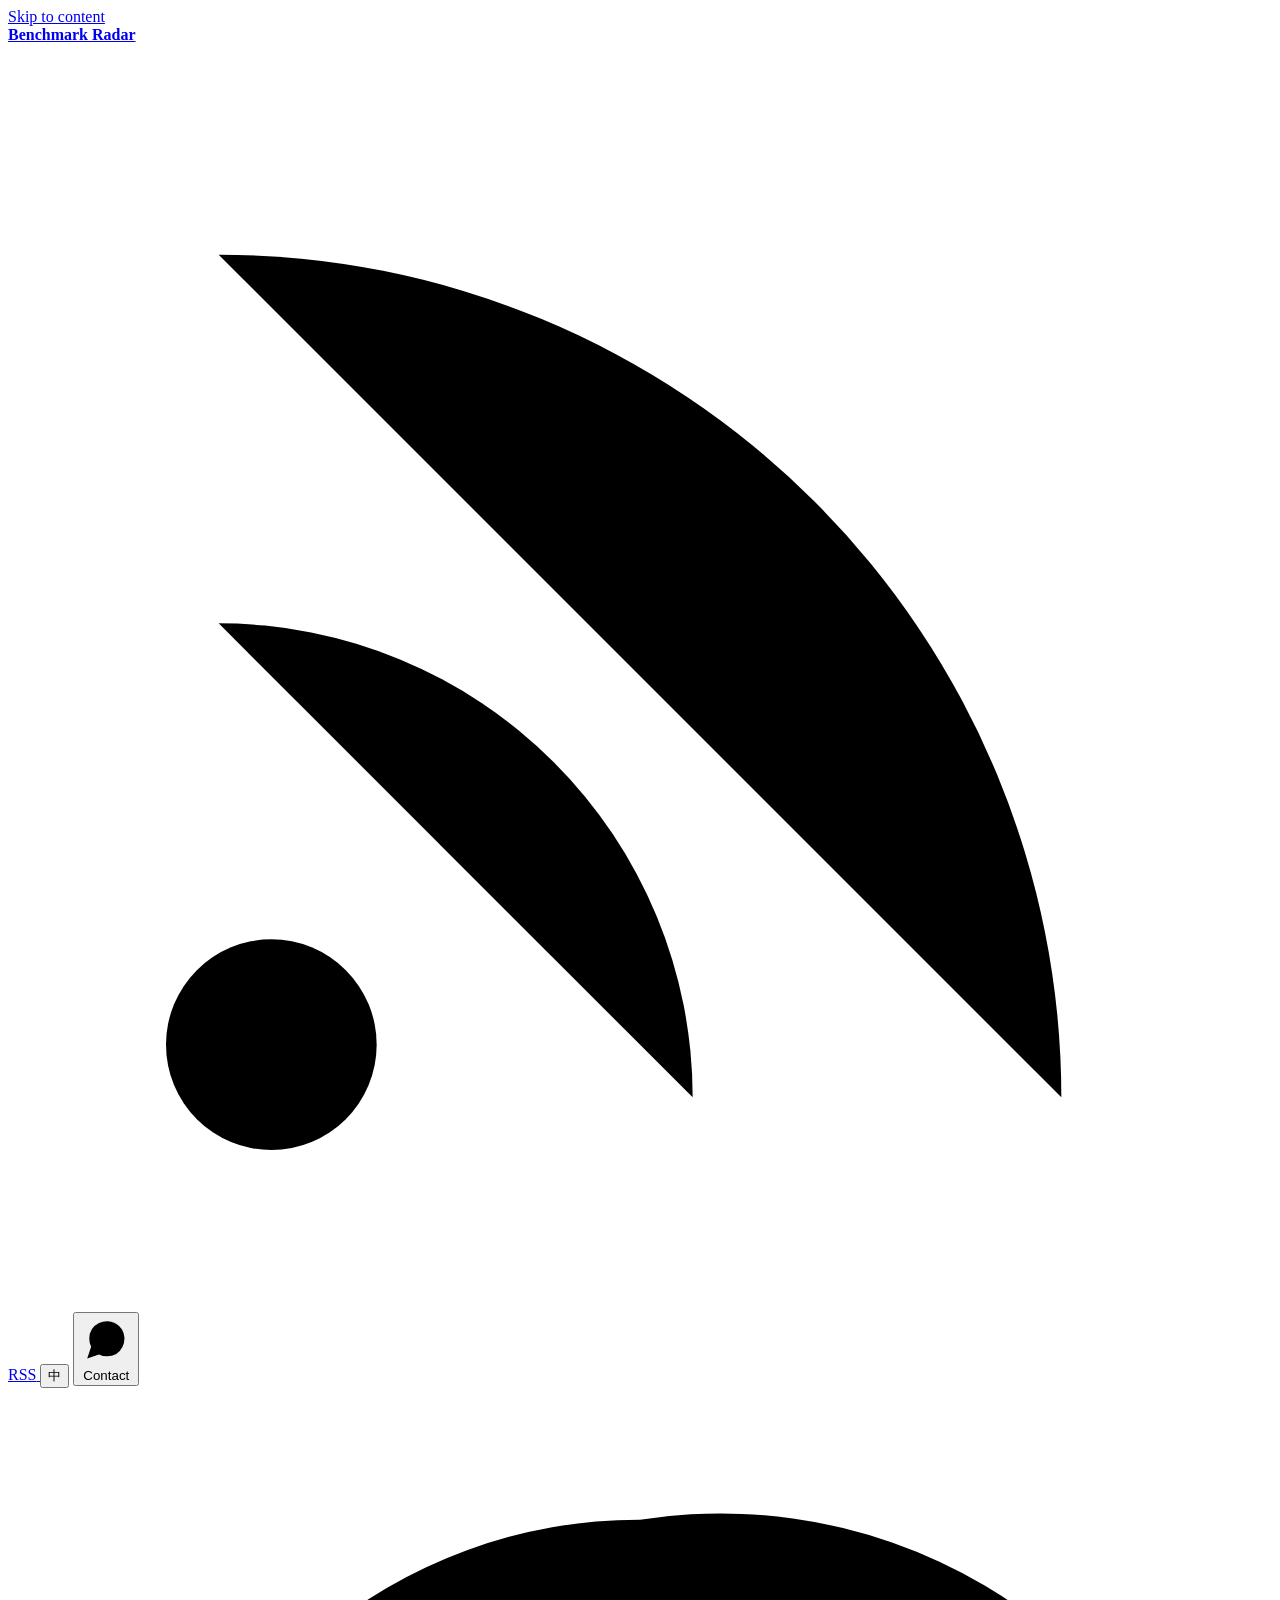
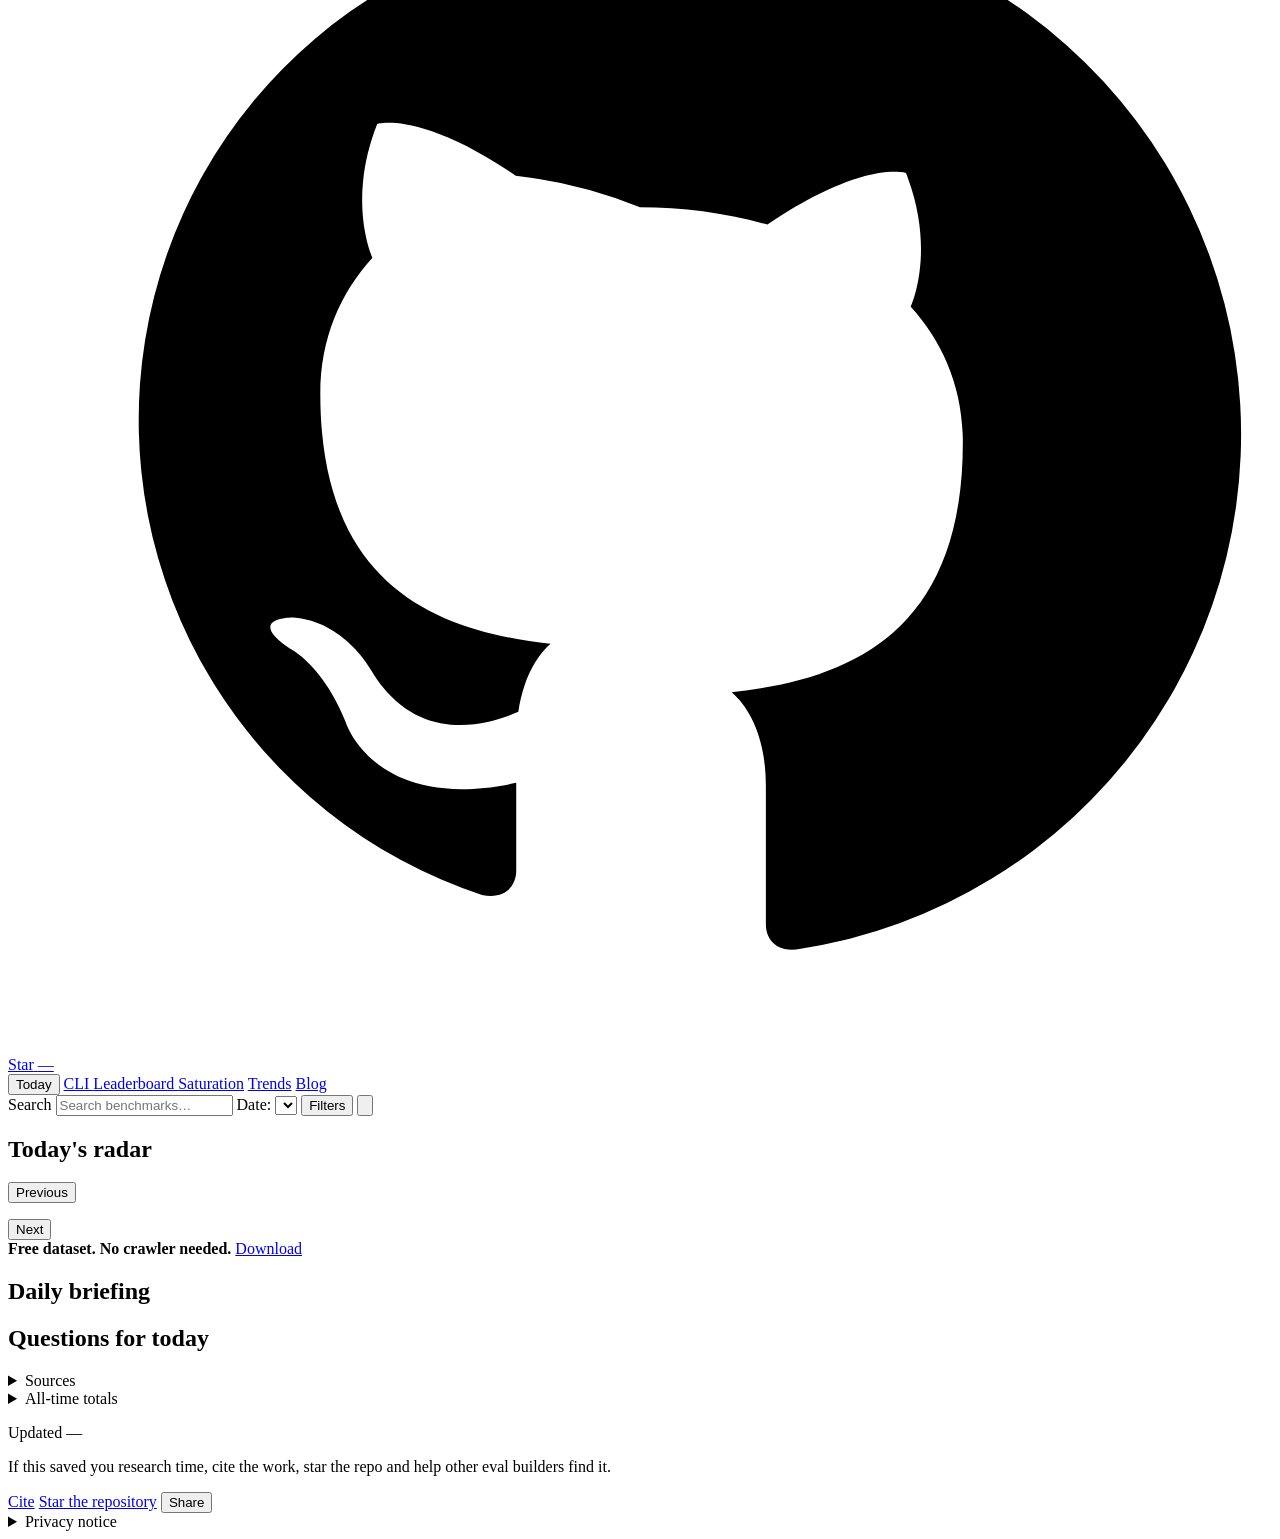
==== commit 10be7823: "Move benchmark histories to Saturation and scope score filters" ====
--- a/site/index.html
+++ b/site/index.html
@@ -114,7 +114,7 @@
           "@type": "SearchAction",
           "target": {
             "@type": "EntryPoint",
-            "urlTemplate": "https://benchmark-radar.org/leaderboard/?lq={search_term_string}"
+            "urlTemplate": "https://benchmark-radar.org/saturation/?bq={search_term_string}"
           },
           "query-input": "required name=search_term_string"
         }
@@ -312,6 +312,7 @@
       <a href="/leaderboard/" data-view="leaderboard" aria-controls="leaderboard-view" data-i18n="Leaderboard">
         Leaderboard
       </a>
+      <a href="/saturation/" data-view="saturation" aria-controls="saturation-view" data-i18n="Saturation">Saturation</a>
       <a href="/trends/" data-view="trends" aria-controls="trends-view" data-i18n="Trends">Trends</a>
       <!-- The blog is a set of documents, not a dashboard view, so this link
            carries no data-view: app.js only intercepts clicks on elements that
@@ -472,10 +473,19 @@
 
       <section class="view" id="leaderboard-view" aria-labelledby="leaderboard-heading" hidden>
         <div class="score-browse-header">
-          <h1 id="leaderboard-heading" data-i18n="Reported benchmark scores">Reported benchmark scores</h1>
+          <h1 id="leaderboard-heading" data-i18n="Leaderboard">Leaderboard</h1>
+        </div>
+
+        <section class="benchmark-skyline" id="benchmark-skyline" aria-labelledby="benchmark-skyline-heading">
+          <div class="skyline-heading">
+            <div>
+              <h2 id="benchmark-skyline-heading" data-i18n="Benchmark Frontier">Benchmark Frontier</h2>
+              <p class="skyline-subtitle" data-i18n="Which difficult benchmarks have been tested most">Which difficult benchmarks have been tested most</p>
+            </div>
+          </div>
           <label class="score-filter" for="leaderboard-score-filter">
             <span data-i18n="Show benchmarks with highest reported score below:">Show benchmarks with highest reported score below:</span>
-            <input id="leaderboard-score-filter" name="lscore" type="range" min="10" max="100" step="10" value="70" list="score-filter-steps" aria-controls="benchmark-skyline-chart score-ranking-list">
+            <input id="leaderboard-score-filter" name="lscore" type="range" min="10" max="100" step="10" value="70" list="score-filter-steps" data-score-filter aria-controls="benchmark-skyline-chart">
             <output id="leaderboard-score-value" for="leaderboard-score-filter">70</output>
           </label>
           <datalist id="score-filter-steps">
@@ -484,25 +494,31 @@
             <option value="70"></option><option value="80"></option><option value="90"></option>
             <option value="100" label="All"></option>
           </datalist>
-        </div>
-
-        <section class="benchmark-skyline" id="benchmark-skyline" aria-labelledby="benchmark-skyline-heading">
-          <div class="skyline-heading">
-            <div>
-              <h2 id="benchmark-skyline-heading" data-i18n="Benchmark Frontier">Benchmark Frontier</h2>
-              <p class="skyline-subtitle" data-i18n="Where difficult benchmarks earn adoption">Where difficult benchmarks earn adoption</p>
-            </div>
-            <p class="skyline-count" id="benchmark-skyline-count" role="status"></p>
-          </div>
-          <p class="skyline-note" id="benchmark-skyline-note"></p>
+          <label class="skyline-height-control" for="benchmark-skyline-height">
+            <span data-i18n="Height">Height</span>
+            <select id="benchmark-skyline-height">
+              <option value="models" data-i18n="Models with reported scores">Models with reported scores</option>
+              <option value="documents" data-i18n="Source documents">Source documents</option>
+            </select>
+          </label>
           <div class="frontier-chart skyline-chart" id="benchmark-skyline-chart" tabindex="0" role="region" aria-label="Benchmark Frontier chart" data-i18n-aria="Benchmark Frontier chart"></div>
-          <details class="skyline-method">
-            <summary data-i18n="How to read the frontier">How to read the frontier</summary>
-            <p data-i18n="skyline.reading">The figure and ranking show benchmarks with numeric reported scores, including zero. Each benchmark that passes the date, score and search filters has its own visible mark. Stems show unique model-card adoption. Hollow points flag unknown adoption or an unverified scale. Overlapping caps are spaced apart; hover or focus traces their exact coordinates and shows the name and evidence. Arrow keys move through benchmarks.</p>
-            <p data-i18n="skyline.pareto">The Pareto side view projects the same scores and unique model-card counts onto the left wall, leaving out time. The gold staircase traces the frontier; scores and counts are never multiplied. Within the dated 2024+ cohort, a benchmark is Pareto when no other eligible benchmark has an equal or lower score and equal or greater adoption, with at least one strict advantage. Dates select the cohort; only score and adoption determine dominance. The score slice cannot promote a dominated benchmark onto the frontier.</p>
-            <p data-i18n="skyline.scope">Adoption counts distinct documents. Only declared percentage metrics with recorded adoption enter the Pareto calculation and side-wall projection; lower-is-better percentages become 100 minus the original value. Other reported scores retain the browser's display units and are not comparable. Their original values are in the tooltip. Height uses log1p(count); labels and Pareto use raw counts. Unknown adoption is not zero. A shared scale does not make test protocols equivalent or prove a benchmark is solved.</p>
-            <p data-i18n="skyline.regions">The timeline starts on January 1, 2024, inclusive. Dates use the benchmark's release first, then its earliest numeric LLM score report. When a source dates score entries by model release, the earliest entry supplies a clearly labelled model-release proxy; this is not a verified score-publication date. Crawl timestamps and adoption-only mentions never supply dates. Known dates before 2024 are excluded. Records with no date remain individually visible in a labelled area. Hard frontier, Emerging and Saturated are reading guides.</p>
-          </details>
+          <div class="skyline-caption">
+            <div id="benchmark-skyline-legend" aria-label="Chart legend" data-i18n-aria="Chart legend"></div>
+            <details class="skyline-method" id="benchmark-skyline-method">
+              <summary class="info-disclosure-toggle" aria-label="Chart notes" data-i18n-aria="Chart notes"><span aria-hidden="true">i</span></summary>
+              <div class="skyline-method-body">
+                <p id="benchmark-skyline-count" role="status"></p>
+                <p id="benchmark-skyline-note"></p>
+                <p id="benchmark-skyline-sources"></p>
+                <p id="benchmark-skyline-coverage"></p>
+                <p id="benchmark-skyline-pareto"></p>
+                <p data-i18n="skyline.reading">Each mark is one benchmark record. Height counts distinct models with numeric scores. Source model IDs preserve evaluated configurations; repeated score rows add no models. Source documents counts distinct cited reports or registry pages through the same evidence collection. Both counts appear on hover.</p>
+            <p data-i18n="skyline.pareto">The side view projects reported scores and the selected counts onto the left wall, leaving out time. The gold staircase compares only benchmarks with verified score scales. Within the dated 2024+ cohort, a benchmark is Pareto when no other eligible benchmark has an equal or lower normalized score and an equal or greater selected count, with at least one strict advantage. Dates select the cohort; they do not determine dominance. Scores and counts are never multiplied. The score slice cannot promote a dominated benchmark onto the frontier.</p>
+            <p data-i18n="skyline.scope">Height uses log1p(count); ticks, tooltips and Pareto use raw counts. The axis covers the full scored 2024+ cohort and stays fixed while filtering. Only declared percentage metrics with a known selected count enter Pareto; lower-is-better percentages become 100 minus the original value. Hollow points flag an unverified score scale or an unknown count, which is never treated as zero. Overlapping caps are spaced apart; hover or focus traces their exact coordinates. Arrow keys move through benchmarks. A shared scale does not establish equivalent test protocols or prove a benchmark is solved.</p>
+            <p data-i18n="skyline.regions">The timeline starts on January 1, 2024, inclusive. Dates use the benchmark's release first, then its earliest numeric LLM score report. When a source dates score entries by model release, the earliest entry supplies a clearly labelled model-release proxy; this is not a verified score-publication date. Crawl timestamps and adoption-only mentions never supply dates. Known dates before 2024 are excluded. Records with no date remain individually visible in a labelled area.</p>
+              </div>
+            </details>
+          </div>
         </section>
 
         <section class="score-ranking leaderboard-top" aria-label="Ranked by data points" data-i18n-aria="Ranked by data points">
@@ -515,6 +531,169 @@
           <p id="score-ranking-empty" class="empty-state" data-i18n="No scored benchmarks match these filters." hidden>No scored benchmarks match these filters.</p>
           <button id="score-ranking-more" class="leaderboard-top-more" type="button" data-i18n="Show more" hidden>Show more</button>
         </section>
+
+        <section class="leaderboard-top" aria-labelledby="leaderboard-adoption-heading">
+          <div class="leaderboard-top-heading">
+            <h2 id="leaderboard-adoption-heading" data-i18n="Most documented benchmarks">Most documented benchmarks</h2>
+            <!-- Written but not shown: the visible copy is in the (i). A screen
+                 reader announces it with the heading. -->
+            <p class="leaderboard-deck visually-hidden" id="leaderboard-measures"></p>
+          </div>
+          <div class="leaderboard-top-columns" aria-hidden="true">
+            <span class="leaderboard-top-columns-rank" data-i18n="Rank">Rank</span>
+            <span class="leaderboard-top-columns-name" data-i18n="Benchmark">Benchmark</span>
+            <span class="leaderboard-top-columns-count" data-i18n="leaderboard.column.model_cards">Source documents</span>
+          </div>
+          <ol class="leaderboard-top-list" id="leaderboard-top-list"></ol>
+          <button
+            class="leaderboard-top-more"
+            id="leaderboard-top-more"
+            type="button"
+            aria-label="Show more ranked benchmarks"
+            hidden
+          >Show more ranked benchmarks</button>
+          <div class="figure-caption">
+            <span id="leaderboard-top-info"></span>
+          </div>
+        </section>
+
+
+        <div class="evidence-strip" id="leaderboard-insights" aria-label="Registry overview" data-i18n-aria="Registry overview"></div>
+
+        <details class="findings-panel" id="benchmark-findings" aria-labelledby="findings-heading" hidden>
+          <summary class="section-title findings-summary">
+            <span>
+              <span class="eyebrow" data-i18n="What the evidence shows">What the evidence shows</span>
+              <strong id="findings-heading" data-i18n="Stated findings">Stated findings</strong>
+            </span>
+            <span id="findings-count" aria-live="polite"></span>
+          </summary>
+          <p class="section-note" id="findings-measures"></p>
+          <div class="findings-list" id="findings-list"></div>
+          <p class="section-note findings-limits" id="findings-limits"></p>
+        </details>
+
+        <!-- Adoption counts are a separate, cumulative evidence view. -->
+        <details class="trend-panel adoption-table" id="adoption-table">
+          <summary class="section-title adoption-table-summary">
+            <span>
+              <strong id="leaderboard-table-heading">Benchmarks by source documents</strong>
+            </span>
+            <span id="leaderboard-count" aria-live="polite"></span>
+          </summary>
+          <form class="filter-panel leaderboard-filters" id="leaderboard-filters">
+            <label class="search-field">
+              Search
+              <input
+                id="leaderboard-search"
+                name="lq"
+                type="search"
+                placeholder="Benchmark name or alias"
+              >
+            </label>
+            <label>
+              Domain
+              <select id="leaderboard-domain" name="ldomain"></select>
+            </label>
+            <label>
+              Organization
+              <select id="leaderboard-organization" name="lorg"></select>
+            </label>
+            <label>
+              Benchmark released
+              <select id="leaderboard-era" name="lera"></select>
+            </label>
+            <button class="clear-button" id="leaderboard-clear" type="button">
+              Clear filters
+            </button>
+          </form>
+          <p class="section-note" data-i18n="leaderboard.filters.note">
+            Each source document counts once per benchmark record. Repeated scores or
+            mentions in the same document add no citations. This table covers all sources.
+          </p>
+          <div class="leaderboard-list" id="leaderboard-list"></div>
+          <div class="leaderboard-list-actions">
+            <button
+              class="secondary-link"
+              id="leaderboard-show-all"
+              type="button"
+              aria-label="Show all tracked benchmarks"
+              hidden
+            >Show all tracked benchmarks</button>
+          </div>
+        </details>
+
+        <details class="ledger" aria-labelledby="leaderboard-cards-heading">
+          <summary class="ledger-summary">
+            <span>
+              <span class="eyebrow" data-i18n="Audit the counts">Audit the counts</span>
+              <strong id="leaderboard-cards-heading" data-i18n="Source documents in the catalog">Source documents in the catalog</strong>
+            </span>
+            <span id="leaderboard-cards-count"></span>
+          </summary>
+          <div class="ledger-body">
+            <p class="section-note" data-i18n="leaderboard.ledger.note">
+              Source documents from every registry. Expand a document to inspect
+              the benchmarks it records and open the original evidence.
+            </p>
+            <div class="leaderboard-list" id="leaderboard-cards"></div>
+          </div>
+        </details>
+      </section>
+
+      <section class="view" id="map-view" aria-labelledby="map-heading" hidden>
+        <header class="view-heading">
+          <div>
+            <p class="eyebrow" data-i18n="Big picture">Big picture</p>
+            <h1 id="map-heading" data-i18n="What we found">What we found</h1>
+          </div>
+          <p class="heading-note" data-i18n="map.heading.note">
+            See what shows up most often and where it came from. Open the connections view
+            when you want to look at a specific item.
+          </p>
+        </header>
+        <div class="map-insights" id="map-insights" aria-label="Overview"></div>
+        <details class="relationship-explorer" id="relationship-explorer">
+          <summary>
+            <span>
+              <span class="eyebrow" data-i18n="Want more detail?">Want more detail?</span>
+              <strong data-i18n="See how everything connects">See how everything connects</strong>
+            </span>
+            <span class="map-summary" id="map-summary"></span>
+          </summary>
+          <p class="relationship-explorer-note" data-i18n="map.explorer.note">
+            There are a lot of dots here. Pick one to see what it connects to, or open the
+            matching results.
+          </p>
+          <div class="map-layout">
+            <div
+              class="map-canvas"
+              id="map-canvas"
+              role="region"
+              aria-label="Explore how items connect"
+              tabindex="0"
+            ></div>
+            <aside class="map-detail" id="map-detail" aria-live="polite">
+              <p class="eyebrow" data-i18n="Pick a dot">Pick a dot</p>
+              <h2 data-i18n="See what it connects to">See what it connects to</h2>
+              <p data-i18n="map.detail.note">
+                Choose a topic, source, or organization to show only its results on Today.
+                Choose an item to find every time it appeared.
+              </p>
+            </aside>
+          </div>
+        </details>
+      </section>
+
+      <section class="view" id="saturation-view" aria-labelledby="saturation-heading" hidden>
+        <div class="score-browse-header">
+          <h1 id="saturation-heading" data-i18n="Saturation">Saturation</h1>
+          <label class="score-filter" for="saturation-score-filter">
+            <span data-i18n="Show benchmarks with highest reported score below:">Show benchmarks with highest reported score below:</span>
+            <input id="saturation-score-filter" name="lscore" type="range" min="10" max="100" step="10" value="70" list="score-filter-steps" data-score-filter aria-controls="benchmark-search-results frontier-benchmark">
+            <output id="saturation-score-value" for="saturation-score-filter">70</output>
+          </label>
+        </div>
 
         <div class="benchmark-workbench">
           <!-- A tool region, not a content section. The examples used to be a
@@ -578,7 +757,7 @@
             </div>
             <p id="frontier-filter-note" class="section-note" role="status" hidden></p>
             <p id="frontier-highest-score" class="section-note" hidden></p>
-            <div class="frontier-external" id="frontier-external" hidden></div>
+            <div class="frontier-catalog" id="frontier-catalog" hidden></div>
             <div class="frontier-chart" id="frontier-chart"></div>
             <!-- Legend below the figure it explains: above it, it pushed the
                  chart down to explain marks the reader had not seen yet. -->
@@ -611,158 +790,6 @@
           </section>
         </div>
 
-        <section class="leaderboard-top" aria-labelledby="leaderboard-adoption-heading">
-          <div class="leaderboard-top-heading">
-            <h2 id="leaderboard-adoption-heading" data-i18n="Most reported benchmarks in model cards">Most reported benchmarks in model cards</h2>
-            <span id="leaderboard-top-info"></span>
-            <!-- Written but not shown: the visible copy is in the (i). A screen
-                 reader announces it with the heading. -->
-            <p class="leaderboard-deck visually-hidden" id="leaderboard-measures"></p>
-          </div>
-          <div class="leaderboard-top-columns" aria-hidden="true">
-            <span class="leaderboard-top-columns-rank" data-i18n="Rank">Rank</span>
-            <span class="leaderboard-top-columns-name" data-i18n="Benchmark">Benchmark</span>
-            <span class="leaderboard-top-columns-count" data-i18n="leaderboard.column.model_cards">Model cards</span>
-          </div>
-          <ol class="leaderboard-top-list" id="leaderboard-top-list"></ol>
-          <button
-            class="leaderboard-top-more"
-            id="leaderboard-top-more"
-            type="button"
-            aria-label="Show more ranked benchmarks"
-            hidden
-          >Show more ranked benchmarks</button>
-        </section>
-
-
-        <div class="evidence-strip" id="leaderboard-insights" aria-label="Registry overview" data-i18n-aria="Registry overview"></div>
-
-        <details class="findings-panel" id="benchmark-findings" aria-labelledby="findings-heading" hidden>
-          <summary class="section-title findings-summary">
-            <span>
-              <span class="eyebrow" data-i18n="What the two layers say">What the two layers say</span>
-              <strong id="findings-heading" data-i18n="Stated findings">Stated findings</strong>
-            </span>
-            <span id="findings-count" aria-live="polite"></span>
-          </summary>
-          <p class="section-note" id="findings-measures"></p>
-          <div class="findings-list" id="findings-list"></div>
-          <p class="section-note findings-limits" id="findings-limits"></p>
-        </details>
-
-        <!-- Adoption counts are a separate, cumulative evidence view. -->
-        <details class="trend-panel adoption-table" id="adoption-table">
-          <summary class="section-title adoption-table-summary">
-            <span>
-              <strong id="leaderboard-table-heading">Benchmarks by model card adoption</strong>
-            </span>
-            <span id="leaderboard-count" aria-live="polite"></span>
-          </summary>
-          <form class="filter-panel leaderboard-filters" id="leaderboard-filters">
-            <label class="search-field">
-              Search
-              <input
-                id="leaderboard-search"
-                name="lq"
-                type="search"
-                placeholder="Benchmark name or alias"
-              >
-            </label>
-            <label>
-              Domain
-              <select id="leaderboard-domain" name="ldomain"></select>
-            </label>
-            <label>
-              Organization
-              <select id="leaderboard-organization" name="lorg"></select>
-            </label>
-            <label>
-              Benchmark released
-              <select id="leaderboard-era" name="lera"></select>
-            </label>
-            <button class="clear-button" id="leaderboard-clear" type="button">
-              Clear filters
-            </button>
-          </form>
-          <p class="section-note" data-i18n="leaderboard.filters.note">
-            Each model card counts once per benchmark. A card reporting AIME in four
-            configurations counts the same as a card reporting it once, so a long appendix
-            cannot outweigh a different vendor. Organizations breaks the tie: the same count
-            from six vendors is a shared standard, from one vendor a house style.
-          </p>
-          <div class="leaderboard-list" id="leaderboard-list"></div>
-          <div class="leaderboard-list-actions">
-            <button
-              class="secondary-link"
-              id="leaderboard-show-all"
-              type="button"
-              aria-label="Show all tracked benchmarks"
-              hidden
-            >Show all tracked benchmarks</button>
-          </div>
-        </details>
-
-        <details class="ledger" aria-labelledby="leaderboard-cards-heading">
-          <summary class="ledger-summary">
-            <span>
-              <span class="eyebrow" data-i18n="Audit the counts">Audit the counts</span>
-              <strong id="leaderboard-cards-heading" data-i18n="Model cards in the registry">Model cards in the registry</strong>
-            </span>
-            <span id="leaderboard-cards-count"></span>
-          </summary>
-          <div class="ledger-body">
-            <p class="section-note" data-i18n="leaderboard.ledger.note">
-              The curated source list this ranking is computed from. Expand any card to see
-              every benchmark it reports, grouped the way the source document groups them, so
-              our data can be checked line by line against the original.
-            </p>
-            <div class="leaderboard-list" id="leaderboard-cards"></div>
-          </div>
-        </details>
-      </section>
-
-      <section class="view" id="map-view" aria-labelledby="map-heading" hidden>
-        <header class="view-heading">
-          <div>
-            <p class="eyebrow" data-i18n="Big picture">Big picture</p>
-            <h1 id="map-heading" data-i18n="What we found">What we found</h1>
-          </div>
-          <p class="heading-note" data-i18n="map.heading.note">
-            See what shows up most often and where it came from. Open the connections view
-            when you want to look at a specific item.
-          </p>
-        </header>
-        <div class="map-insights" id="map-insights" aria-label="Overview"></div>
-        <details class="relationship-explorer" id="relationship-explorer">
-          <summary>
-            <span>
-              <span class="eyebrow" data-i18n="Want more detail?">Want more detail?</span>
-              <strong data-i18n="See how everything connects">See how everything connects</strong>
-            </span>
-            <span class="map-summary" id="map-summary"></span>
-          </summary>
-          <p class="relationship-explorer-note" data-i18n="map.explorer.note">
-            There are a lot of dots here. Pick one to see what it connects to, or open the
-            matching results.
-          </p>
-          <div class="map-layout">
-            <div
-              class="map-canvas"
-              id="map-canvas"
-              role="region"
-              aria-label="Explore how items connect"
-              tabindex="0"
-            ></div>
-            <aside class="map-detail" id="map-detail" aria-live="polite">
-              <p class="eyebrow" data-i18n="Pick a dot">Pick a dot</p>
-              <h2 data-i18n="See what it connects to">See what it connects to</h2>
-              <p data-i18n="map.detail.note">
-                Choose a topic, source, or organization to show only its results on Today.
-                Choose an item to find every time it appeared.
-              </p>
-            </aside>
-          </div>
-        </details>
       </section>
 
       <section class="view" id="trends-view" aria-labelledby="trends-heading" hidden>
@@ -785,17 +812,10 @@
         <div class="trend-panel">
           <div class="section-title">
             <h2 data-i18n="trends.daily.title">Daily evidence and attention volume</h2>
-            <div class="legend" id="trend-legend" aria-label="Category legend"></div>
-          </div>
-          <p class="section-note" data-i18n="trends.daily.note">
-            Category tags overlap. Each bar is an independent count, not a part of a stacked total.
-          </p>
+          </div>
           <label class="trend-filter">
             <input type="checkbox" id="trend-released-only" />
             <span data-i18n="trends.releaseOnly">Releases only</span>
-            <span class="heading-note" data-i18n="trends.releaseOnly.note">
-              Excludes records re-announced as an update to something already surfaced.
-            </span>
           </label>
           <p class="trend-message" id="trend-message" role="status"></p>
           <div class="trend-chart-frame">
@@ -803,6 +823,14 @@
                  presentational and hide their tooltip description. -->
             <div class="trend-chart" id="trend-chart" role="group" aria-label="Daily category counts"></div>
             <div class="day-tooltip" id="day-tooltip" role="tooltip" aria-hidden="true" hidden></div>
+          </div>
+          <div class="figure-caption">
+            <div class="legend" id="trend-legend" aria-label="Category legend"></div>
+            <details class="figure-note">
+              <summary class="info-disclosure-toggle" aria-label="Chart notes" data-i18n-aria="Chart notes"><span aria-hidden="true">i</span></summary>
+              <p class="section-note" data-i18n="trends.daily.note">Category tags overlap. Each bar is an independent count, not a part of a stacked total.</p>
+              <p class="section-note" data-i18n="trends.releaseOnly.note">Releases only excludes records re-announced as an update to something already surfaced.</p>
+            </details>
           </div>
         </div>
 
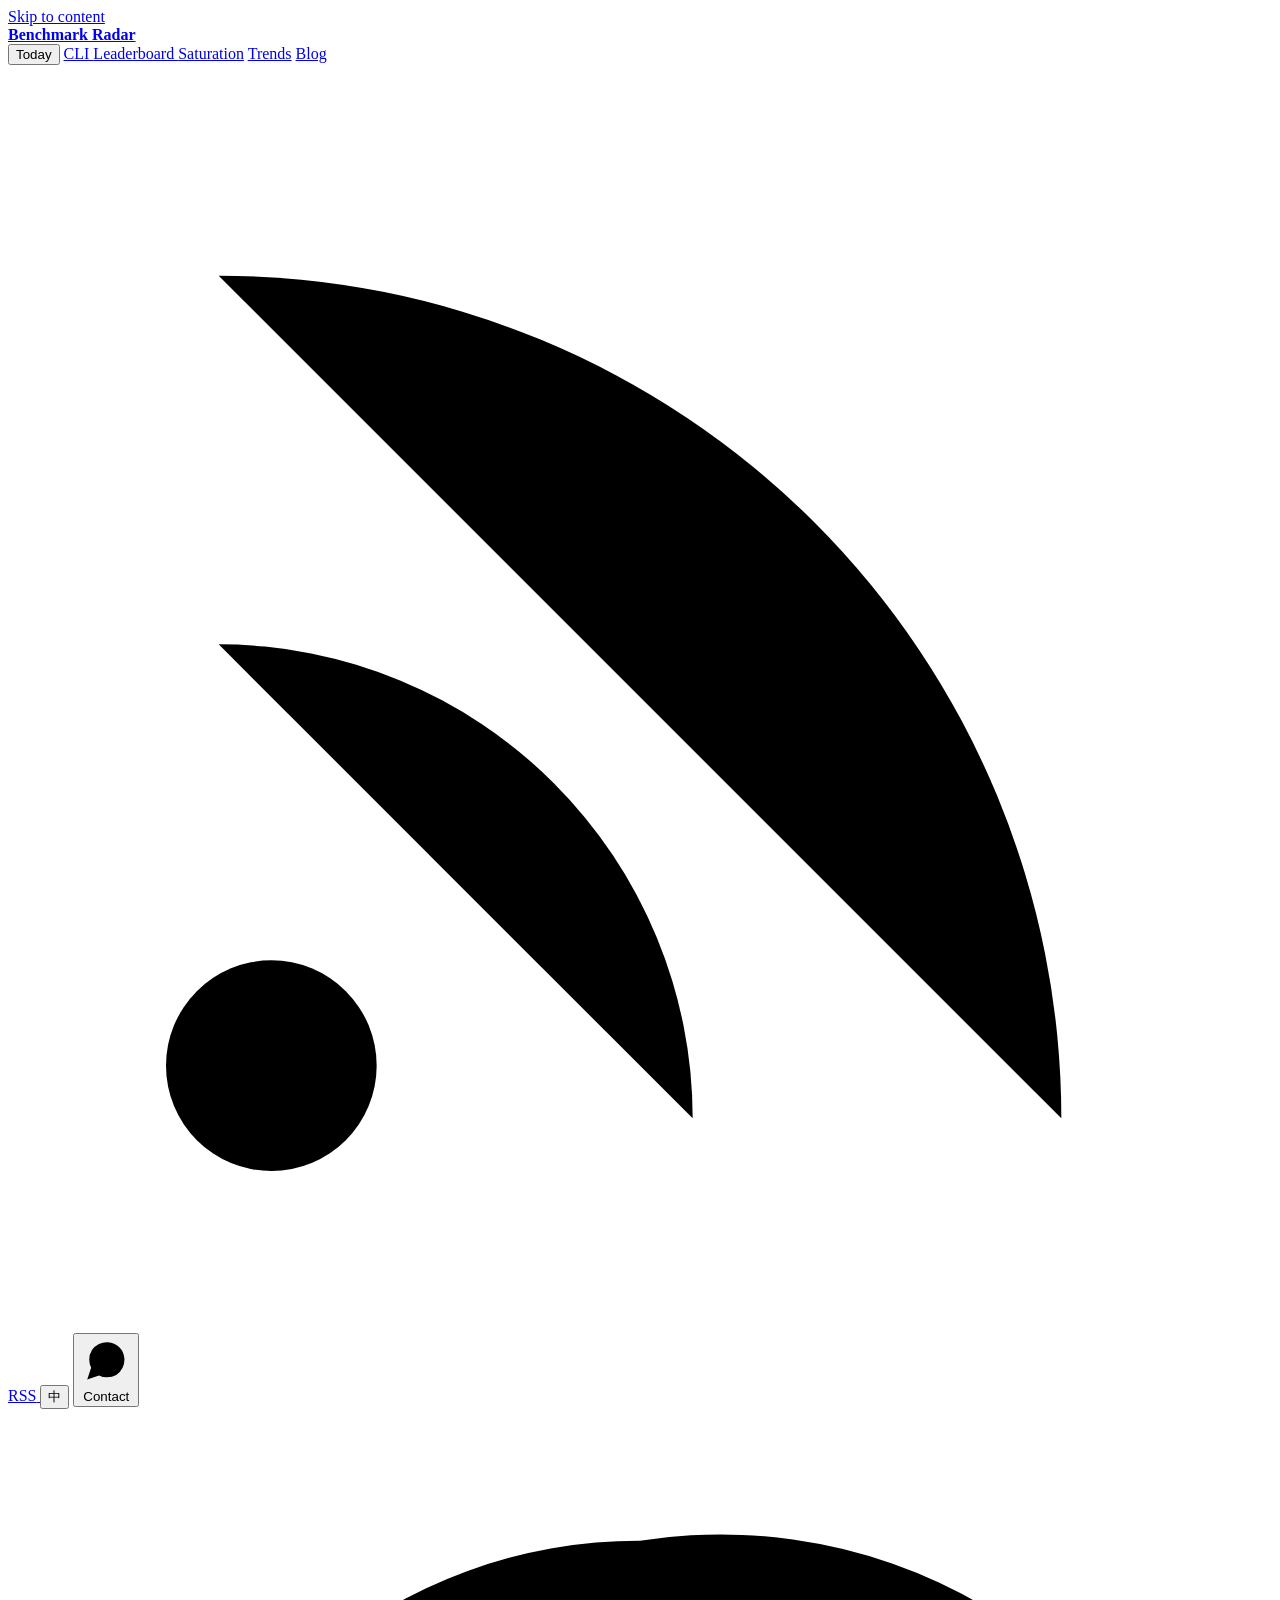
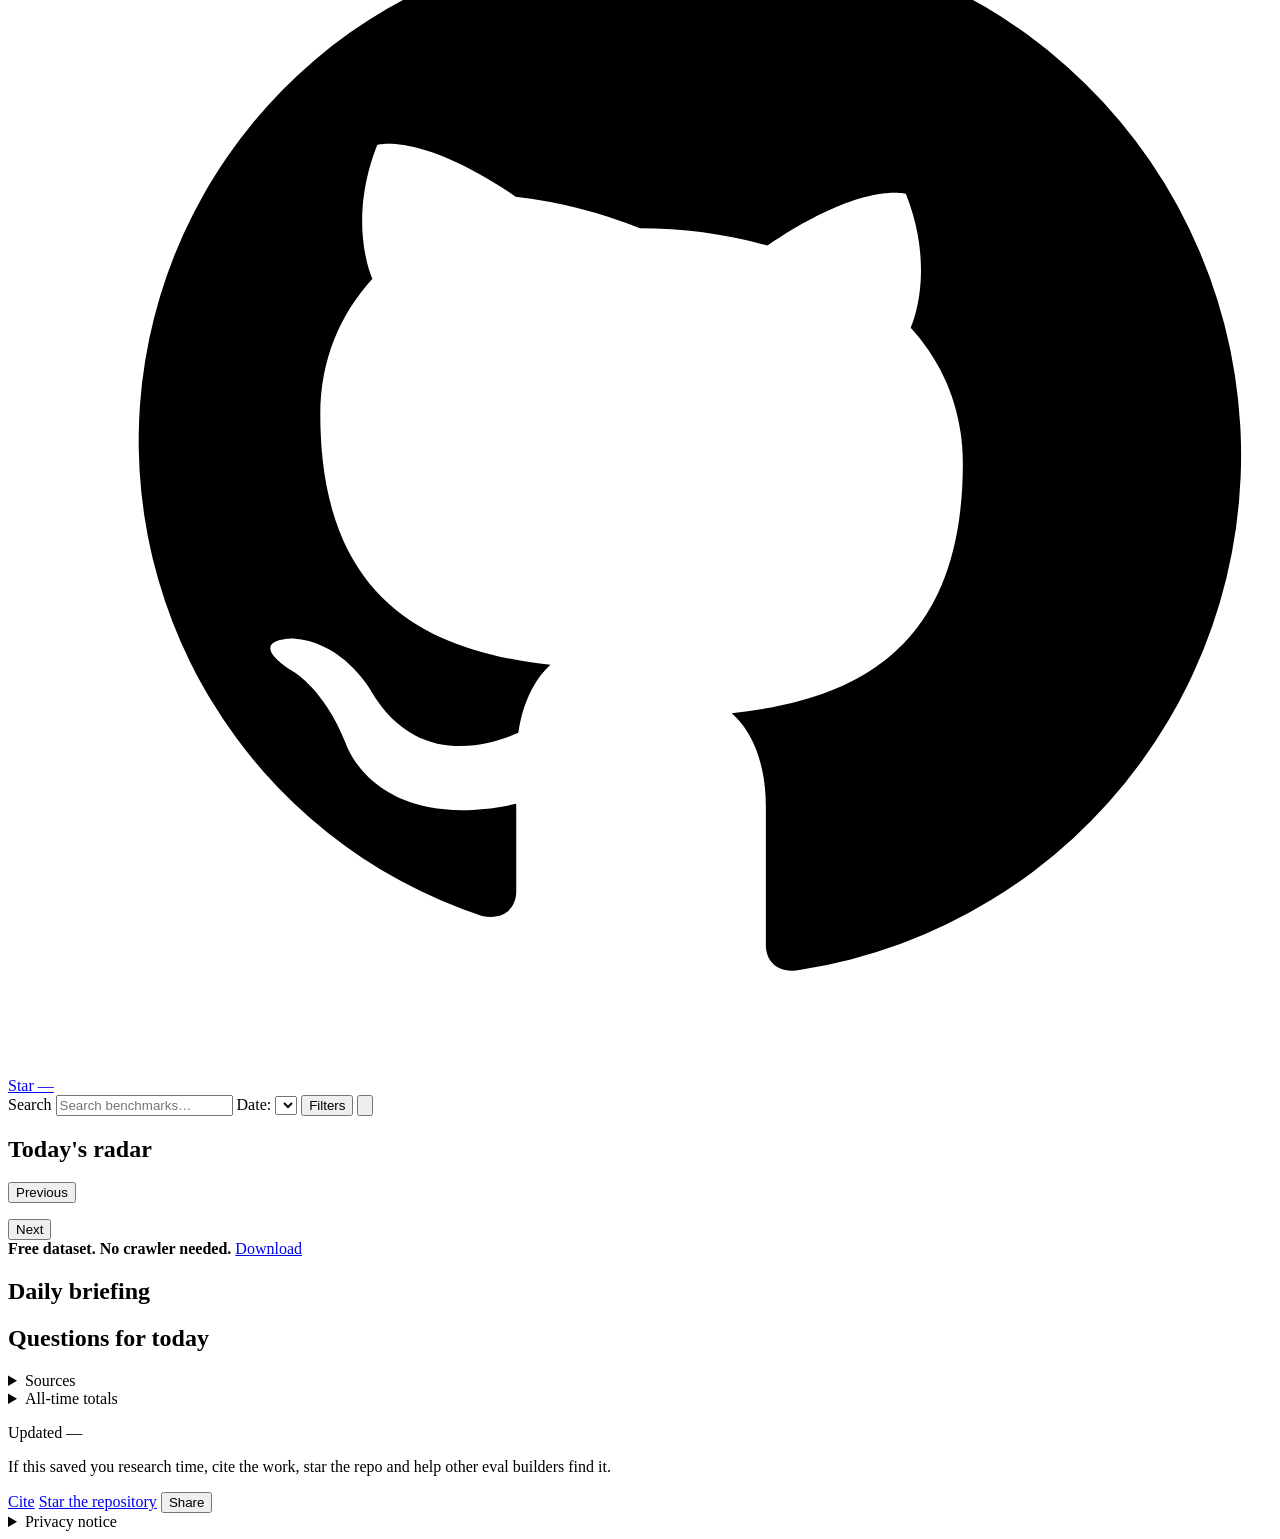
==== commit e9337e3f: "fix(ui): unify masthead and tighten page titles" ====
--- a/site/index.html
+++ b/site/index.html
@@ -210,12 +210,41 @@
     <a class="skip-link" href="#main-content" data-i18n="Skip to content">Skip to content</a>
 
     <header class="masthead">
-      <a class="brand" href="/" aria-label="Benchmark Radar home">
-        <span class="brand-mark" aria-hidden="true">
-          <span></span>
-        </span>
-        <strong>Benchmark Radar</strong>
-      </a>
+      <div class="masthead-main">
+        <a class="brand" href="/" aria-label="Benchmark Radar home">
+          <span class="brand-mark" aria-hidden="true">
+            <span></span>
+          </span>
+          <strong>Benchmark Radar</strong>
+        </a>
+        <nav class="view-nav" aria-label="Dashboard views" data-i18n-aria="Dashboard views">
+          <button type="button" class="nav-active" data-view="today" aria-controls="today-view" aria-current="page" data-i18n="Today">Today</button>
+          <a
+            href="/cli/"
+            id="cli-nav"
+            aria-haspopup="dialog"
+            aria-controls="cli-dialog"
+            aria-expanded="false"
+            data-i18n="CLI"
+          >
+            CLI
+          </a>
+          <!-- Real links, not tab buttons. Each one is this same dashboard served
+               at its own path with that view already open and its rows already in the
+               HTML, so a crawler and a reader with a slow connection both get content
+               from the first response. app.js intercepts the click and keeps the
+               navigation client-side for anyone whose script has loaded. -->
+          <a href="/leaderboard/" data-view="leaderboard" aria-controls="leaderboard-view" data-i18n="Leaderboard">
+            Leaderboard
+          </a>
+          <a href="/saturation/" data-view="saturation" aria-controls="saturation-view" data-i18n="Saturation">Saturation</a>
+          <a href="/trends/" data-view="trends" aria-controls="trends-view" data-i18n="Trends">Trends</a>
+          <!-- The blog is a set of documents, not a dashboard view, so this link
+               carries no data-view: app.js only intercepts clicks on elements that
+               have one, and a brief has to arrive as a full page load. -->
+          <a href="/blog/" data-i18n="Blog">Blog</a>
+        </nav>
+      </div>
       <div class="masthead-end" aria-label="Site utilities" data-i18n-aria="Site utilities">
         <a
           class="repo-badge feed-badge"
@@ -292,34 +321,6 @@
 
     <p class="stale-banner" id="stale-banner" hidden></p>
 
-    <nav class="view-nav" aria-label="Dashboard views" data-i18n-aria="Dashboard views">
-      <button type="button" class="nav-active" data-view="today" aria-controls="today-view" aria-current="page" data-i18n="Today">Today</button>
-      <a
-        href="/cli/"
-        id="cli-nav"
-        aria-haspopup="dialog"
-        aria-controls="cli-dialog"
-        aria-expanded="false"
-        data-i18n="CLI"
-      >
-        CLI
-      </a>
-      <!-- Real links, not tab buttons. Each one is this same dashboard served
-         at its own path with that view already open and its rows already in the
-         HTML, so a crawler and a reader with a slow connection both get content
-         from the first response. app.js intercepts the click and keeps the
-         navigation client-side for anyone whose script has loaded. -->
-      <a href="/leaderboard/" data-view="leaderboard" aria-controls="leaderboard-view" data-i18n="Leaderboard">
-        Leaderboard
-      </a>
-      <a href="/saturation/" data-view="saturation" aria-controls="saturation-view" data-i18n="Saturation">Saturation</a>
-      <a href="/trends/" data-view="trends" aria-controls="trends-view" data-i18n="Trends">Trends</a>
-      <!-- The blog is a set of documents, not a dashboard view, so this link
-           carries no data-view: app.js only intercepts clicks on elements that
-           have one, and a brief has to arrive as a full page load. -->
-      <a href="/blog/" data-i18n="Blog">Blog</a>
-    </nav>
-
     <main id="main-content" tabindex="-1">
       <section class="view" id="today-view" aria-label="Today">
         <!-- The toolbar stays one compact row so the results below stay
@@ -483,24 +484,26 @@
               <p class="skyline-subtitle" data-i18n="Which difficult benchmarks have been tested most">Which difficult benchmarks have been tested most</p>
             </div>
           </div>
-          <label class="score-filter" for="leaderboard-score-filter">
-            <span data-i18n="Show benchmarks with highest reported score below:">Show benchmarks with highest reported score below:</span>
-            <input id="leaderboard-score-filter" name="lscore" type="range" min="10" max="100" step="10" value="70" list="score-filter-steps" data-score-filter aria-controls="benchmark-skyline-chart">
-            <output id="leaderboard-score-value" for="leaderboard-score-filter">70</output>
-          </label>
-          <datalist id="score-filter-steps">
-            <option value="10"></option><option value="20"></option><option value="30"></option>
-            <option value="40"></option><option value="50"></option><option value="60"></option>
-            <option value="70"></option><option value="80"></option><option value="90"></option>
-            <option value="100" label="All"></option>
-          </datalist>
-          <label class="skyline-height-control" for="benchmark-skyline-height">
-            <span data-i18n="Height">Height</span>
-            <select id="benchmark-skyline-height">
-              <option value="models" data-i18n="Models with reported scores">Models with reported scores</option>
-              <option value="documents" data-i18n="Source documents">Source documents</option>
-            </select>
-          </label>
+          <div class="skyline-toolbar">
+            <label class="score-filter" for="leaderboard-score-filter">
+              <span data-i18n="Show benchmarks with highest reported score below:">Show benchmarks with highest reported score below:</span>
+              <input id="leaderboard-score-filter" name="lscore" type="range" min="10" max="100" step="10" value="70" list="score-filter-steps" data-score-filter aria-controls="benchmark-skyline-chart">
+              <output id="leaderboard-score-value" for="leaderboard-score-filter">70</output>
+            </label>
+            <datalist id="score-filter-steps">
+              <option value="10"></option><option value="20"></option><option value="30"></option>
+              <option value="40"></option><option value="50"></option><option value="60"></option>
+              <option value="70"></option><option value="80"></option><option value="90"></option>
+              <option value="100" label="All"></option>
+            </datalist>
+            <label class="skyline-height-control" for="benchmark-skyline-height">
+              <span data-i18n="Height">Height</span>
+              <select id="benchmark-skyline-height">
+                <option value="models" data-i18n="Models with reported scores">Models with reported scores</option>
+                <option value="documents" data-i18n="Source documents">Source documents</option>
+              </select>
+            </label>
+          </div>
           <div class="frontier-chart skyline-chart" id="benchmark-skyline-chart" tabindex="0" role="region" aria-label="Benchmark Frontier chart" data-i18n-aria="Benchmark Frontier chart"></div>
           <div class="skyline-caption">
             <div id="benchmark-skyline-legend" aria-label="Chart legend" data-i18n-aria="Chart legend"></div>
@@ -794,11 +797,7 @@
 
       <section class="view" id="trends-view" aria-labelledby="trends-heading" hidden>
         <header class="view-heading">
-          <div>
-            <p class="eyebrow" data-i18n="Recent activity">Recent activity</p>
-            <h1 id="trends-heading" data-i18n="Signals over time">Signals over time</h1>
-          </div>
-          <p class="heading-note" data-i18n="trends.heading.note">Counts describe discovery volume, not scientific quality.</p>
+          <h1 id="trends-heading" data-i18n="Trend">Trend</h1>
         </header>
 
         <div class="domain-panel">
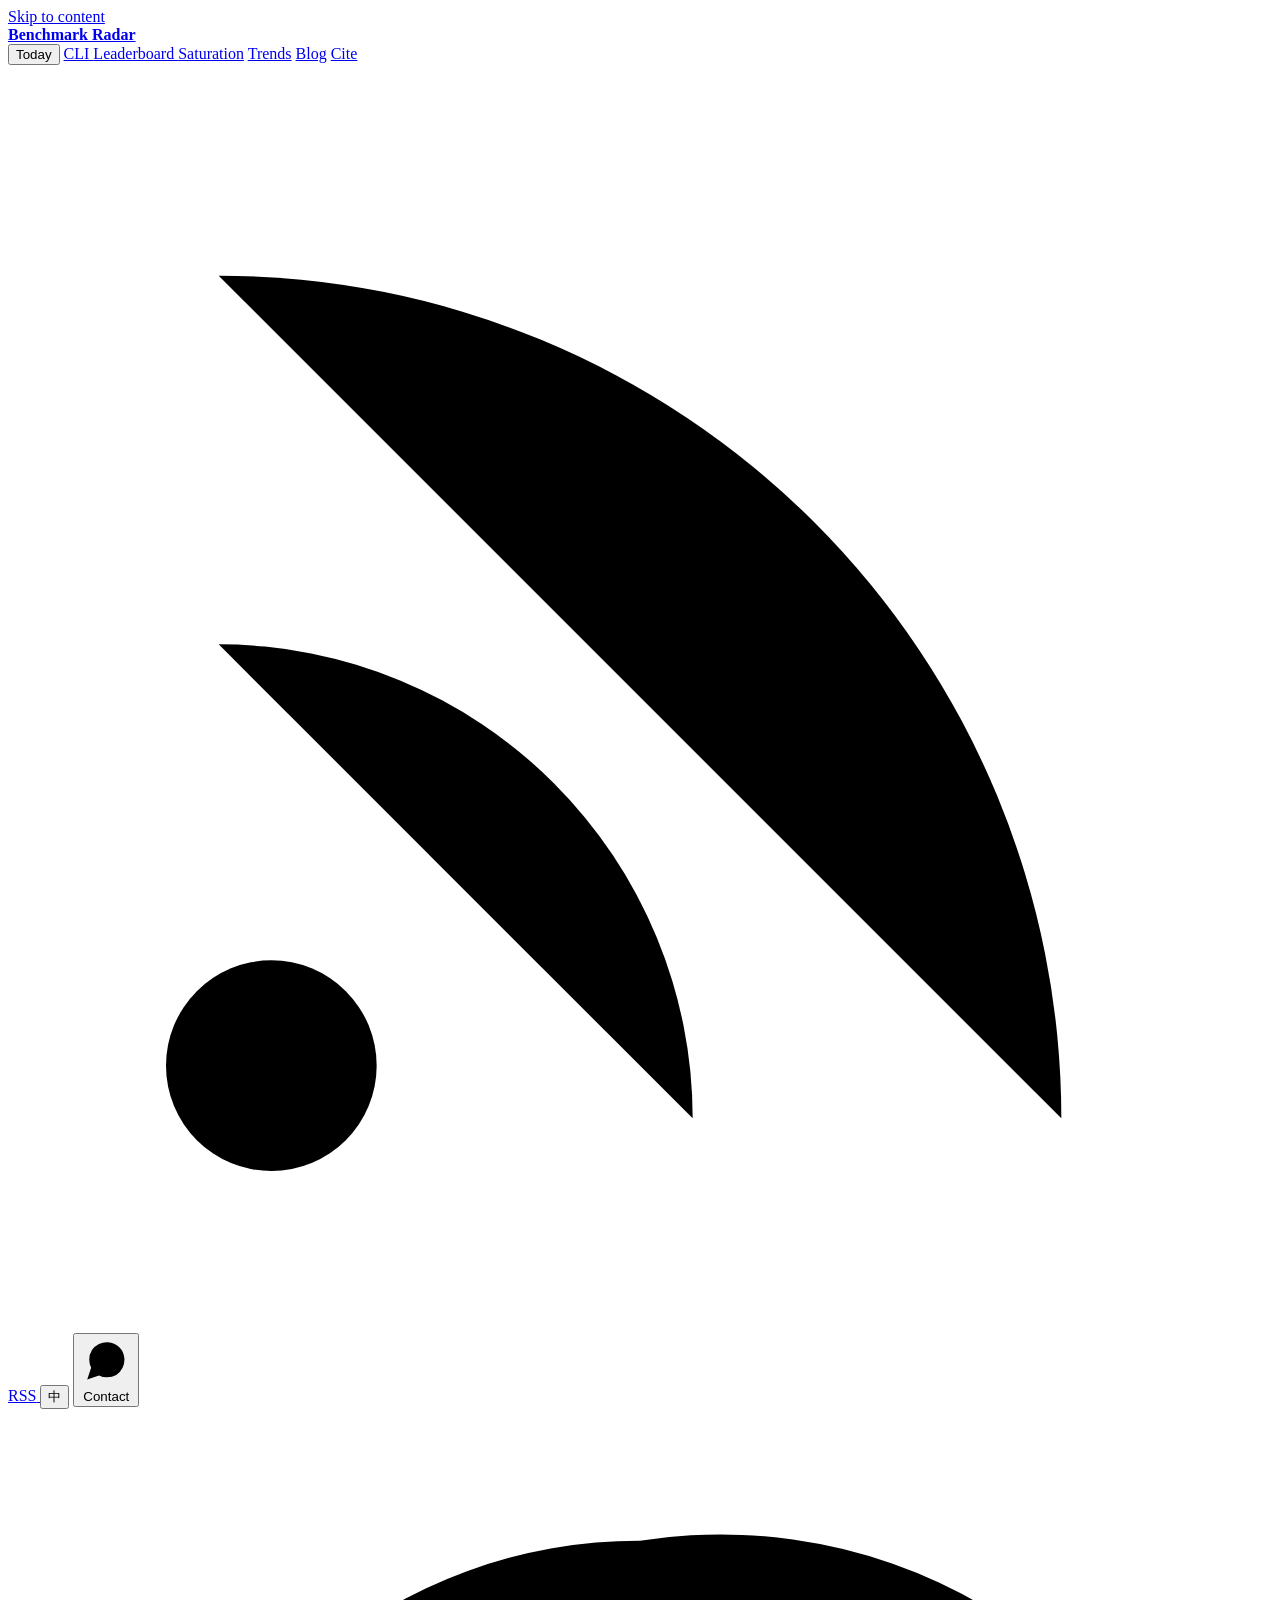
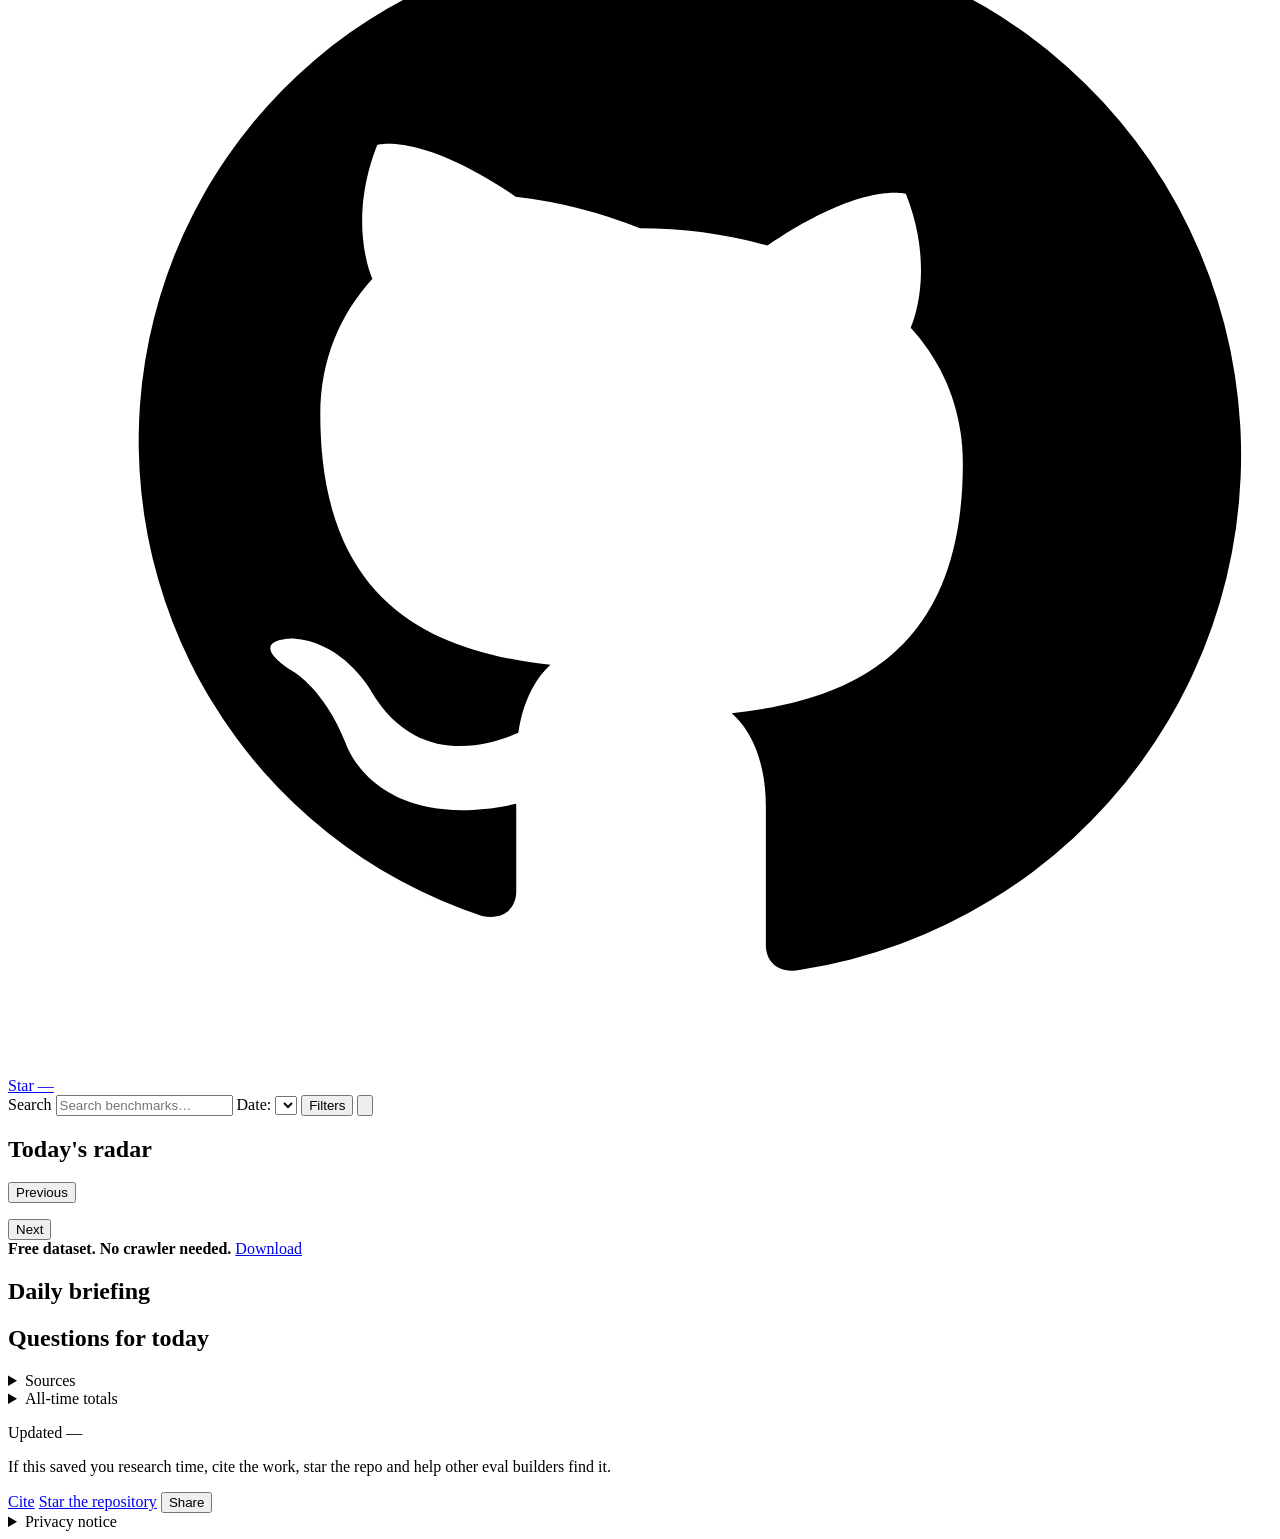
==== commit a1fbbc53: "Add a Cite entry to the top navigation bar The cite dialog (APA, BibTeX, .cff link, score-source cre" ====
--- a/site/index.html
+++ b/site/index.html
@@ -243,6 +243,16 @@
                carries no data-view: app.js only intercepts clicks on elements that
                have one, and a brief has to arrive as a full page load. -->
           <a href="/blog/" data-i18n="Blog">Blog</a>
+          <a
+            href="/cite/"
+            id="cite-nav"
+            aria-haspopup="dialog"
+            aria-controls="cite-dialog"
+            aria-expanded="false"
+            data-i18n="Cite"
+          >
+            Cite
+          </a>
         </nav>
       </div>
       <div class="masthead-end" aria-label="Site utilities" data-i18n-aria="Site utilities">
